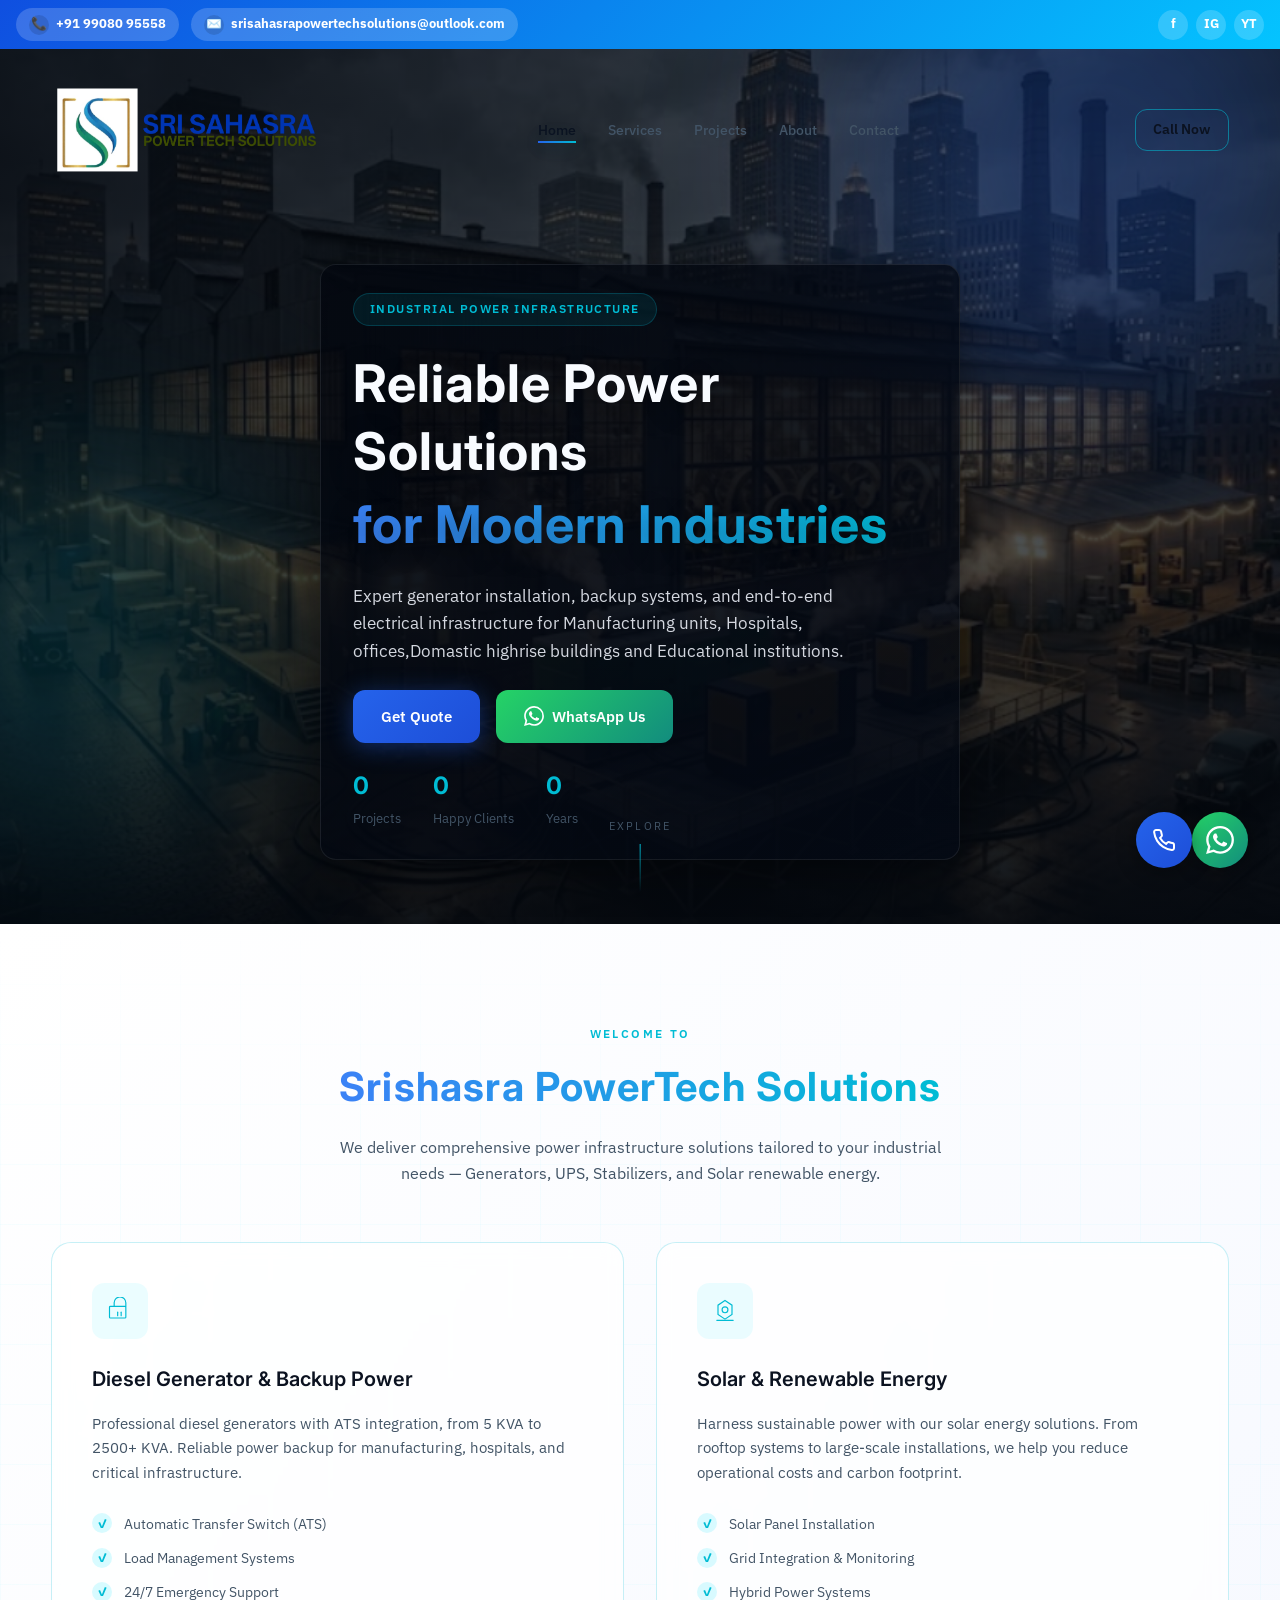
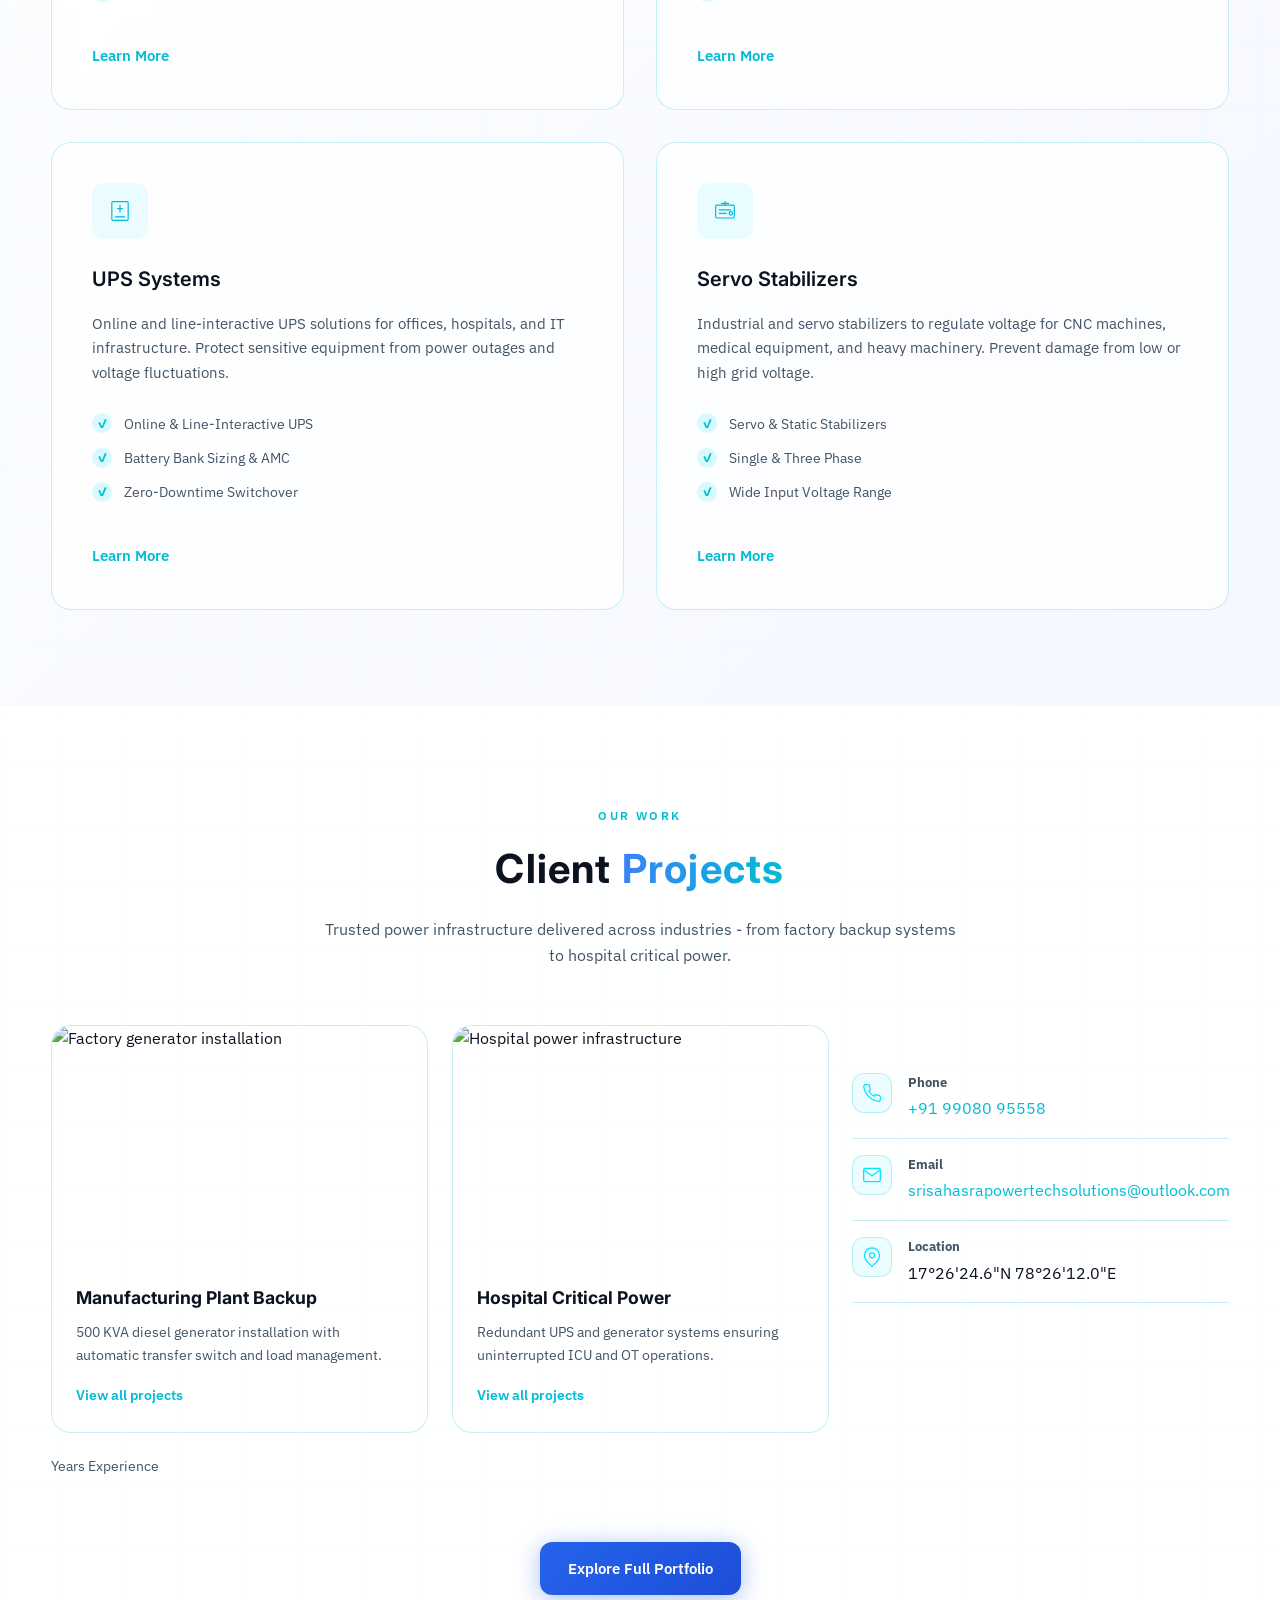
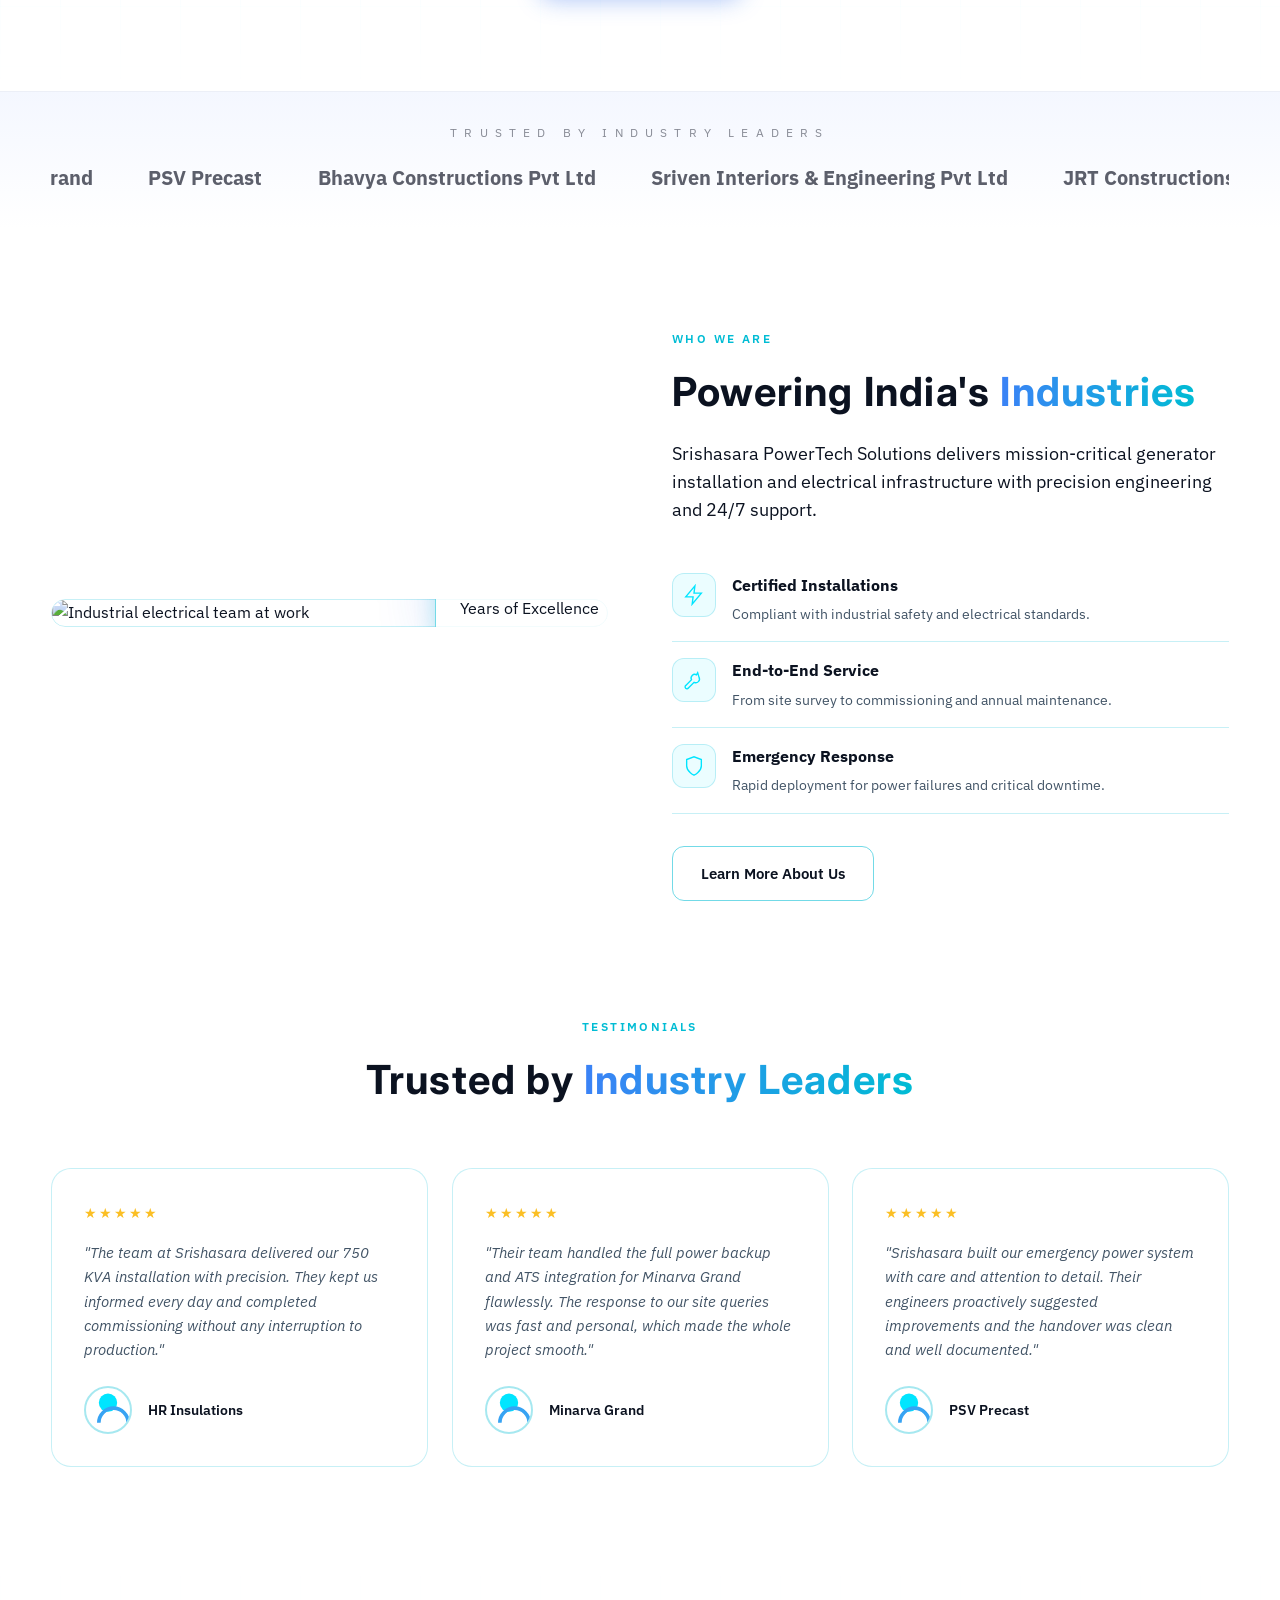
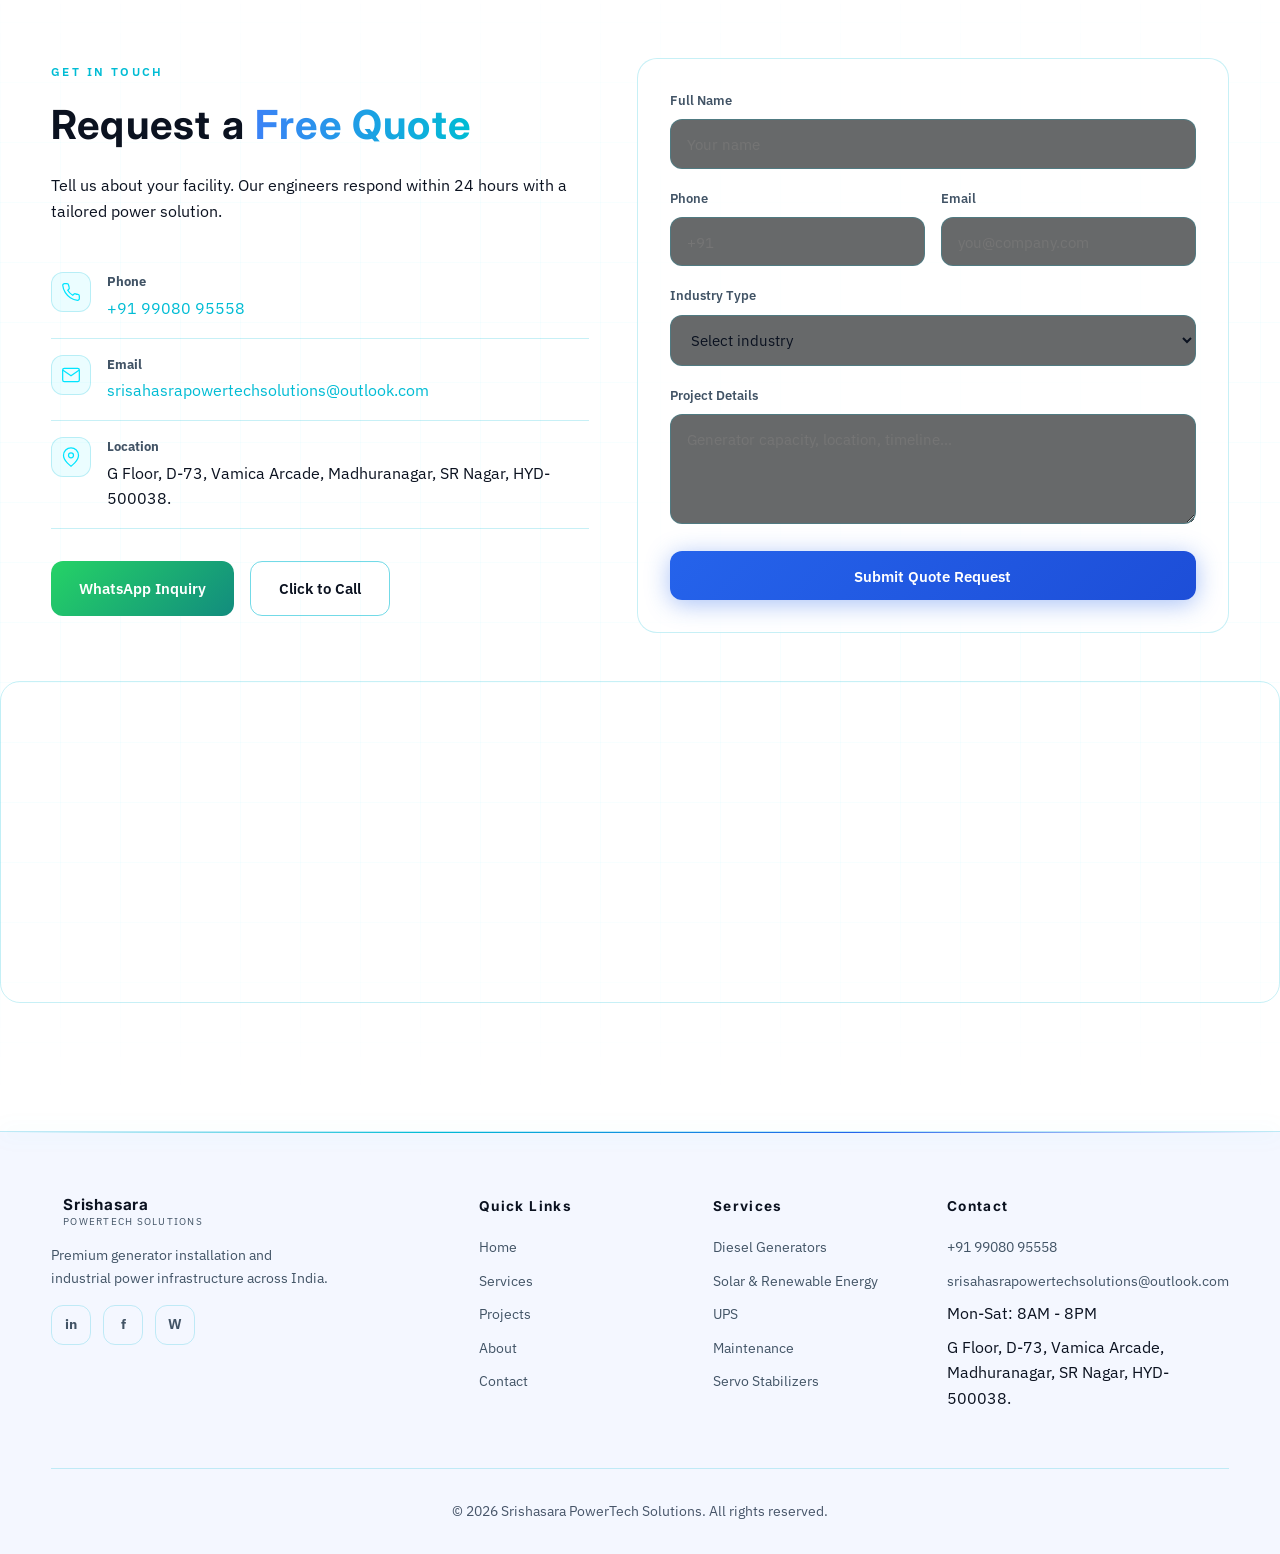
==== index.html @ 2b1eb5b2 "Add files via upload" ====
<!DOCTYPE html>
<html lang="en">
<head>
  <meta charset="UTF-8">
  <meta http-equiv="Content-Type" content="text/html; charset=UTF-8">
  <meta name="viewport" content="width=device-width, initial-scale=1.0">
  <meta name="description" content="Srishasra PowerTech Solutions - Industrial generator installation, power backup, and electrical infrastructure for Manufacturing units, hospitals, and offices,Domastic.">
  <title>Srishasra PowerTech Solutions | Reliable Industrial Power</title>
  <link rel="preconnect" href="https://fonts.googleapis.com">
  <link rel="preconnect" href="https://fonts.gstatic.com" crossorigin>
  <link href="https://fonts.googleapis.com/css2?family=IBM+Plex+Sans:wght@300;400;500;600;700&family=Inter:wght@400;500;600;700;800&display=swap" rel="stylesheet">
  <link rel="stylesheet" href="css/styles.css?v=16">
</head>
<body class="page-home">
  <div class="cursor-glow" aria-hidden="true"></div>

  <header class="header" id="header">
    <div class="header-top">
      <div class="header-top__contact">
        <a href="tel:+919908095558" class="header-top__pill"><span>📞</span>+91 99080 95558</a>
        <a href="mailto:srisahasrapowertechsolutions@outlook.com" class="header-top__pill"><span>✉️</span>srisahasrapowertechsolutions@outlook.com</a>
      </div>
      <div class="header-top__social">
        <a href="https://www.facebook.com/" target="_blank" rel="noopener" class="header-top__social-link">f</a>
        <a href="https://www.instagram.com/" target="_blank" rel="noopener" class="header-top__social-link">IG</a>
        <a href="https://www.youtube.com/" target="_blank" rel="noopener" class="header-top__social-link">YT</a>
      </div>
    </div>
    <div class="container header__inner">
      <a href="index.html" class="logo logo--animated" aria-label="Sri Sahasra Power Tech Solutions">
        <span class="logo__glow-ring" aria-hidden="true"></span>
        <span class="logo__shine" aria-hidden="true"></span>
        <img src="asserts/logo1.png" alt="Sri Sahasra Power Tech Solutions" class="logo__brand-img" width="520" height="150">
      </a>
      <nav class="nav" id="nav">
        <ul class="nav__list">
          <li><a href="index.html" class="nav__link active">Home</a></li>
          <li><a href="services.html" class="nav__link">Services</a></li>
          <li><a href="projects.html" class="nav__link">Projects</a></li>
          <li><a href="about.html" class="nav__link">About</a></li>
          <li><a href="contact.html" class="nav__link">Contact</a></li>
        </ul>
      </nav>
      <a href="tel:+919908095558" class="btn btn--sm btn--outline header__cta">Call Now</a>
      <button class="hamburger" id="hamburger" aria-label="Toggle menu" aria-expanded="false">
        <span></span><span></span><span></span>
      </button>
    </div>
  </header>

  <main>
    <!-- Hero -->
    <section class="hero" id="hero">
      <!-- Auto-scrolling background -->
      <div class="hero__bg-slider" id="heroBgSlider" aria-hidden="true">
        <div class="hero__bg-slide is-active">
          <img class="hero__bg-slide__img" src="asserts/bg.png" alt="">
        </div>
        <div class="hero__bg-slide">
          <img class="hero__bg-slide__img" src="clients/500kva%20at%20Madhu%20Infra%20Tellapur.jpeg" alt="">
        </div>
        <div class="hero__bg-slide">
          <img class="hero__bg-slide__img" src="clients/CMR%20Shopping%20mall.jpeg" alt="">
        </div>
        <div class="hero__bg-slide">
          <img class="hero__bg-slide__img" src="clients/160kva%20at%20JRT%20Constructions.jpeg" alt="">
        </div>
        <div class="hero__bg-slide">
          <img class="hero__bg-slide__img" src="clients/125kva%20and%20160kva%20at%20PSV%20Precast.jpeg" alt="">
        </div>
      </div>
      <div class="hero__overlay" aria-hidden="true"></div>

      <canvas class="hero__grid" id="powerGrid" aria-hidden="true"></canvas>
      <div class="hero__particles" id="heroParticles" aria-hidden="true"></div>
      <div class="hero__glow hero__glow--1" aria-hidden="true"></div>
      <div class="hero__glow hero__glow--2" aria-hidden="true"></div>

      <div class="container hero__content">
        <div class="hero__badge">Industrial Power Infrastructure</div>
        <h1 class="hero__title">
          <span class="line">Reliable Power Solutions</span>
          <span class="line gradient-text">for Modern Industries</span>
        </h1>
        <p class="hero__subtitle">
          Expert generator installation, backup systems, and end-to-end electrical infrastructure for  Manufacturing units, Hospitals, offices,Domastic highrise buildings and Educational institutions.
        </p>
        <div class="hero__actions">
          <a href="#contact" class="btn btn--primary">Get Quote</a>
          <a href="https://wa.me/919908095558?text=Hi%20Srishasara%20PowerTech%2C%20I%20need%20a%20power%20solution%20quote." class="btn btn--whatsapp" target="_blank" rel="noopener">
            <svg viewBox="0 0 24 24" width="20" height="20" aria-hidden="true"><path fill="currentColor" d="M17.472 14.382c-.297-.149-1.758-.867-2.03-.967-.273-.099-.471-.148-.67.15-.197.297-.767.966-.94 1.164-.173.199-.347.223-.644.075-.297-.15-1.255-.463-2.39-1.475-.883-.788-1.48-1.761-1.653-2.059-.173-.297-.018-.458.13-.606.134-.133.298-.347.446-.52.149-.174.198-.298.298-.497.099-.198.05-.371-.025-.52-.075-.149-.669-1.612-.916-2.207-.242-.579-.487-.5-.669-.51-.173-.008-.371-.01-.57-.01-.198 0-.52.074-.792.372-.272.297-1.04 1.016-1.04 2.479 0 1.462 1.065 2.875 1.213 3.074.149.198 2.096 3.2 5.077 4.487.709.306 1.262.489 1.694.625.712.227 1.36.195 1.871.118.571-.085 1.758-.719 2.006-1.413.248-.694.248-1.289.173-1.413-.074-.124-.272-.198-.57-.347m-5.421 7.403h-.004a9.87 9.87 0 01-5.031-1.378l-.361-.214-3.741.982.998-3.648-.235-.374a9.86 9.86 0 01-1.51-5.26c.001-5.45 4.436-9.884 9.888-9.884 2.64 0 5.122 1.03 6.988 2.898a9.825 9.825 0 012.893 6.994c-.003 5.45-4.435 9.884-9.885 9.884m8.413-18.297A11.815 11.815 0 0012.05 0C5.495 0 .16 5.335.157 11.892c0 2.096.547 4.142 1.588 5.945L.057 24l6.305-1.654a11.882 11.882 0 005.683 1.448h.005c6.554 0 11.89-5.335 11.89-11.893a11.821 11.821 0 00-3.48-8.413z"/></svg>
            WhatsApp Us
          </a>
        </div>
        <div class="hero__stats">
          <div class="stat-pill"><strong data-count="15">0</strong><span>Projects</span></div>
          <div class="stat-pill"><strong data-count="15">0</strong><span>Happy Clients</span></div>
          <div class="stat-pill"><strong data-count="3">0</strong><span>Years</span></div>
        </div>
      </div>
      <a href="#client-work" class="scroll-indicator" aria-label="Scroll to client work">
        <span class="scroll-indicator__text">Explore</span>
        <span class="scroll-indicator__line"></span>
      </a>
    </section>

    <!-- Welcome Section -->
    <section class="section section--welcome" id="welcome">
      <div class="section__grid-bg" aria-hidden="true"></div>
      <div class="container">
        <div class="section__header reveal-up">
          <span class="section__label">Welcome to</span>
          <h2 class="section__title"><span class="gradient-text">Srishasra PowerTech Solutions</span></h2>
          <p class="section__desc">We deliver comprehensive power infrastructure solutions tailored to your industrial needs — Generators, UPS, Stabilizers, and Solar renewable energy.</p>
        </div>
        
        <div class="welcome-services">
          <article class="welcome-service-card reveal-up">
            <div class="welcome-service-card__icon">
              <svg viewBox="0 0 48 48" fill="none" xmlns="http://www.w3.org/2000/svg">
                <rect x="6" y="16" width="28" height="20" rx="1.5" stroke="currentColor" stroke-width="2"/>
                <path d="M14 16v-6a10 10 0 0120 0v6" stroke="currentColor" stroke-width="2" stroke-linecap="round"/>
                <line x1="20" y1="26" x2="20" y2="32" stroke="currentColor" stroke-width="2" stroke-linecap="round"/>
                <line x1="26" y1="26" x2="26" y2="32" stroke="currentColor" stroke-width="2" stroke-linecap="round"/>
              </svg>
            </div>
            <h3>Diesel Generator & Backup Power</h3>
            <p>Professional diesel generators with ATS integration, from 5 KVA to 2500+ KVA. Reliable power backup for manufacturing, hospitals, and critical infrastructure.</p>
            <ul class="welcome-service-card__features">
              <li>Automatic Transfer Switch (ATS)</li>
              <li>Load Management Systems</li>
              <li>24/7 Emergency Support</li>
            </ul>
            <a href="services.html#installation" class="welcome-service-card__link">Learn More</a>
          </article>

          <article class="welcome-service-card reveal-up">
            <div class="welcome-service-card__icon">
              <svg viewBox="0 0 48 48" fill="none" xmlns="http://www.w3.org/2000/svg">
                <polygon points="24,6 36,14 36,30 24,38 12,30 12,14" stroke="currentColor" stroke-width="2" fill="none"/>
                <circle cx="24" cy="22" r="5" stroke="currentColor" stroke-width="2" fill="none"/>
                <line x1="10" y1="40" x2="38" y2="40" stroke="currentColor" stroke-width="2" stroke-linecap="round"/>
              </svg>
            </div>
            <h3>Solar & Renewable Energy</h3>
            <p>Harness sustainable power with our solar energy solutions. From rooftop systems to large-scale installations, we help you reduce operational costs and carbon footprint.</p>
            <ul class="welcome-service-card__features">
              <li>Solar Panel Installation</li>
              <li>Grid Integration & Monitoring</li>
              <li>Hybrid Power Systems</li>
            </ul>
            <a href="services.html#solar" class="welcome-service-card__link">Learn More</a>
          </article>

          <article class="welcome-service-card reveal-up">
            <div class="welcome-service-card__icon">
              <svg viewBox="0 0 48 48" fill="none" xmlns="http://www.w3.org/2000/svg">
                <rect x="10" y="8" width="28" height="32" rx="2" stroke="currentColor" stroke-width="2"/>
                <path d="M24 14v12M20 20h8" stroke="currentColor" stroke-width="2" stroke-linecap="round"/>
                <line x1="16" y1="34" x2="32" y2="34" stroke="currentColor" stroke-width="2" stroke-linecap="round"/>
              </svg>
            </div>
            <h3>UPS Systems</h3>
            <p>Online and line-interactive UPS solutions for offices, hospitals, and IT infrastructure. Protect sensitive equipment from power outages and voltage fluctuations.</p>
            <ul class="welcome-service-card__features">
              <li>Online &amp; Line-Interactive UPS</li>
              <li>Battery Bank Sizing &amp; AMC</li>
              <li>Zero-Downtime Switchover</li>
            </ul>
            <a href="services.html#ups" class="welcome-service-card__link">Learn More</a>
          </article>

          <article class="welcome-service-card reveal-up">
            <div class="welcome-service-card__icon">
              <svg viewBox="0 0 48 48" fill="none" xmlns="http://www.w3.org/2000/svg">
                <rect x="8" y="14" width="32" height="22" rx="2" stroke="currentColor" stroke-width="2"/>
                <path d="M14 22h20M14 28h12" stroke="currentColor" stroke-width="2" stroke-linecap="round"/>
                <path d="M24 8v6M18 11h12" stroke="currentColor" stroke-width="2" stroke-linecap="round"/>
                <circle cx="34" cy="28" r="3" stroke="currentColor" stroke-width="2"/>
              </svg>
            </div>
            <h3>Servo Stabilizers</h3>
            <p>Industrial and servo stabilizers to regulate voltage for CNC machines, medical equipment, and heavy machinery. Prevent damage from low or high grid voltage.</p>
            <ul class="welcome-service-card__features">
              <li>Servo &amp; Static Stabilizers</li>
              <li>Single &amp; Three Phase</li>
              <li>Wide Input Voltage Range</li>
            </ul>
            <a href="services.html#stabilizer" class="welcome-service-card__link">Learn More</a>
          </article>
        </div>
      </div>
    </section>

    <!-- Client Work (on home) -->
    <section class="section section--client-work" id="client-work">
      <div class="section__grid-bg" aria-hidden="true"></div>
      <div class="container">
        <div class="section__header reveal-up">
          <span class="section__label">Our Work</span>
          <h2 class="section__title">Client <span class="gradient-text">Projects</span></h2>
          <p class="section__desc">Trusted power infrastructure delivered across industries - from factory backup systems to hospital critical power.</p>
        </div>
        <div class="projects-preview">
          <article class="project-card reveal-up">
            <div class="project-card__media">
              <img src="../asserts/genarator.png" alt="Factory generator installation" loading="lazy">
            </div>
            <div class="project-card__body">
              <h3>Manufacturing Plant Backup</h3>
              <p>500 KVA diesel generator installation with automatic transfer switch and load management.</p>
              <a href="projects.html" class="link-arrow">View all projects</a>
            </div>
          </article>
          <article class="project-card reveal-up">
            <div class="project-card__media">
              <img src="https://images.unsplash.com/photo-1519494026892-80bbd2d6fd0d?w=800&q=80" alt="Hospital power infrastructure" loading="lazy">
            </div>
            <div class="project-card__body">
              <h3>Hospital Critical Power</h3>
              <p>Redundant UPS and generator systems ensuring uninterrupted ICU and OT operations.</p>
              <a href="projects.html" class="link-arrow">View all projects</a>
            </div>
          </article>
          <ul class="contact-details">
            <li>
              <span class="contact-details__icon contact-details__icon--phone" aria-hidden="true"></span>
              <div>
                <strong>Phone</strong>
                <a href="tel:+919908095558">+91 99080 95558</a>
              </div>
            </li>
            <li>
              <span class="contact-details__icon contact-details__icon--email" aria-hidden="true"></span>
              <div>
                <strong>Email</strong>
                <a href="mailto:srisahasrapowertechsolutions@outlook.com">srisahasrapowertechsolutions@outlook.com</a>
              </div>
            </li>
            <li>
              <span class="contact-details__icon contact-details__icon--location" aria-hidden="true"></span>
              <div>
                <strong>Location</strong>
                <span>17°26'24.6"N 78°26'12.0"E</span>
              </div>
            </li>
          </ul>
            <span class="counter-item__label">Years Experience</span>
          </div>
        </div>
        <div class="section__cta reveal-up">
          <a href="projects.html" class="btn btn--primary">Explore Full Portfolio</a>
        </div>
      </div>
    </section>
    </section>

    <!-- Clients band (full width) -->
    <section class="clients-band" aria-label="Trusted clients">
      <div class="clients-band__inner">
        <div class="clients-band__label">Trusted by industry leaders</div>
        <div class="clients-band__track" role="list">
          <div class="client-logo">HR Insulations</div>
          <div class="client-logo">Minarva Grand</div>
          <div class="client-logo">PSV Precast</div>
          <div class="client-logo">Bhavya Constructions Pvt Ltd</div>
          <div class="client-logo">Sriven Interiors & Engineering Pvt Ltd</div>
          <div class="client-logo">JRT Constructions</div>
          <div class="client-logo">Amit Capacitors Limited</div>
        </div>
      </div>
    </section>

    <!-- Details / About (on home) -->
    <section class="section section--details" id="details">
      <div class="container about-split">
        <div class="about-split__visual reveal-left">
          <img src="../asserts/bggg.png" alt="Industrial electrical team at work" loading="lazy">
          <div class="about-split__badge">
            <span class="about-split__badge-num">3+</span>
            <span>Years of Excellence</span>
          </div>
          <div class="pulse-ring" aria-hidden="true"></div>
        </div>
        <div class="about-split__content reveal-right">
          <span class="section__label">Who We Are</span>
          <h2 class="section__title">Powering India's <span class="gradient-text">Industries</span></h2>
          <p class="about-split__mission">
            Srishasara PowerTech Solutions delivers mission-critical generator installation and electrical infrastructure with precision engineering and 24/7 support.
          </p>
          <ul class="feature-list">
            <li class="feature-list__item">
              <span class="feature-list__icon feature-list__icon--bolt" aria-hidden="true"></span>
              <div>
                <strong>Certified Installations</strong>
                <p>Compliant with industrial safety and electrical standards.</p>
              </div>
            </li>
            <li class="feature-list__item">
              <span class="feature-list__icon feature-list__icon--tool" aria-hidden="true"></span>
              <div>
                <strong>End-to-End Service</strong>
                <p>From site survey to commissioning and annual maintenance.</p>
              </div>
            </li>
            <li class="feature-list__item">
              <span class="feature-list__icon feature-list__icon--shield" aria-hidden="true"></span>
              <div>
                <strong>Emergency Response</strong>
                <p>Rapid deployment for power failures and critical downtime.</p>
              </div>
            </li>
          </ul>
          <a href="about.html" class="btn btn--outline">Learn More About Us</a>
        </div>
      </div>

      <!-- Testimonials -->

      <div class="container testimonials-wrap">
        <div class="section__header reveal-up">
          <span class="section__label">Testimonials</span>
          <h2 class="section__title">Trusted by <span class="gradient-text">Industry Leaders</span></h2>
        </div>
        <div class="testimonials-grid">
          <blockquote class="testimonial-card reveal-up">
            <div class="testimonial-card__stars" aria-label="5 stars">&#9733;&#9733;&#9733;&#9733;&#9733;</div>
            <p>"The team at Srishasara delivered our 750 KVA installation with precision. They kept us informed every day and completed commissioning without any interruption to production."</p>
            <footer>
              <img src="data:image/svg+xml,%3Csvg xmlns='http://www.w3.org/2000/svg' viewBox='0 0 48 48'%3E%3Ccircle cx='24' cy='16' r='10' fill='%2300e5ff'/%3E%3Cpath d='M14 38c0-8.8 7.2-16 16-16s16 7.2 16 16' stroke='%2337a3f3' stroke-width='4' fill='none'/%3E%3C/svg%3E" alt="Person icon" class="testimonial-card__avatar" width="48" height="48">
              <div>
                <cite>HR Insulations</cite>
              </div>
            </footer>
          </blockquote>
          <blockquote class="testimonial-card reveal-up">
            <div class="testimonial-card__stars" aria-label="5 stars">&#9733;&#9733;&#9733;&#9733;&#9733;</div>
            <p>"Their team handled the full power backup and ATS integration for Minarva Grand flawlessly. The response to our site queries was fast and personal, which made the whole project smooth."</p>
            <footer>
              <img src="data:image/svg+xml,%3Csvg xmlns='http://www.w3.org/2000/svg' viewBox='0 0 48 48'%3E%3Ccircle cx='24' cy='16' r='10' fill='%2300e5ff'/%3E%3Cpath d='M14 38c0-8.8 7.2-16 16-16s16 7.2 16 16' stroke='%2337a3f3' stroke-width='4' fill='none'/%3E%3C/svg%3E" alt="Person icon" class="testimonial-card__avatar" width="48" height="48">
              <div>
                <cite>Minarva Grand</cite>
              </div>
            </footer>
          </blockquote>
          <blockquote class="testimonial-card reveal-up">
            <div class="testimonial-card__stars" aria-label="5 stars">&#9733;&#9733;&#9733;&#9733;&#9733;</div>
            <p>"Srishasara built our emergency power system with care and attention to detail. Their engineers proactively suggested improvements and the handover was clean and well documented."</p>
            <footer>
              <img src="data:image/svg+xml,%3Csvg xmlns='http://www.w3.org/2000/svg' viewBox='0 0 48 48'%3E%3Ccircle cx='24' cy='16' r='10' fill='%2300e5ff'/%3E%3Cpath d='M14 38c0-8.8 7.2-16 16-16s16 7.2 16 16' stroke='%2337a3f3' stroke-width='4' fill='none'/%3E%3C/svg%3E" alt="Person icon" class="testimonial-card__avatar" width="48" height="48">
              <div>
                <cite>PSV Precast</cite>
              </div>
            </footer>
          </blockquote>
        </div>
      </div>
    </section>

    <!-- Contact (on home) -->
    <section class="section section--contact" id="contact">
      <div class="section__grid-bg" aria-hidden="true"></div>
      <div class="container contact-grid">
        <div class="contact-info reveal-left">
          <span class="section__label">Get In Touch</span>
          <h2 class="section__title">Request a <span class="gradient-text">Free Quote</span></h2>
          <p>Tell us about your facility. Our engineers respond within 24 hours with a tailored power solution.</p>
          <ul class="contact-details">
            <li>
              <span class="contact-details__icon contact-details__icon--phone" aria-hidden="true"></span>
              <div>
                <strong>Phone</strong>
                <a href="tel:+919908095558">+91 99080 95558</a>
              </div>
            </li>
            <li>
              <span class="contact-details__icon contact-details__icon--email" aria-hidden="true"></span>
              <div>
                <strong>Email</strong>
                <a href="mailto:srisahasrapowertechsolutions@outlook.com">srisahasrapowertechsolutions@outlook.com</a>
              </div>
            </li>
            <li>
              <span class="contact-details__icon contact-details__icon--location" aria-hidden="true"></span>
              <div>
                <strong>Location</strong>
                <span>G Floor, D-73, Vamica Arcade, Madhuranagar, SR Nagar, HYD-500038.</span>
              </div>
            </li>
          </ul>
          <div class="contact-quick-actions">
            <a href="https://wa.me/919908095558" class="btn btn--whatsapp" target="_blank" rel="noopener">WhatsApp Inquiry</a>
            <a href="tel:+919908095558" class="btn btn--outline">Click to Call</a>
          </div>
        </div>
        <form class="contact-form reveal-right" id="quoteForm">
          <div class="form-group">
            <label for="name">Full Name</label>
            <input type="text" id="name" name="name" required placeholder="Your name">
          </div>
          <div class="form-row">
            <div class="form-group">
              <label for="phone">Phone</label>
              <input type="tel" id="phone" name="phone" required placeholder="+91">
            </div>
            <div class="form-group">
              <label for="email">Email</label>
              <input type="email" id="email" name="email" placeholder="you@company.com">
            </div>
          </div>
          <div class="form-group">
            <label for="industry">Industry Type</label>
            <select id="industry" name="industry" required>
              <option value="">Select industry</option>
              <option value="factory">Factory / Manufacturing</option>
              <option value="hospital">Hospital / Healthcare</option>
              <option value="office">Office / IT Campus</option>
              <option value="other">Other Industrial</option>
            </select>
          </div>
          <div class="form-group">
            <label for="message">Project Details</label>
            <textarea id="message" name="message" rows="4" required placeholder="Generator capacity, location, timeline..."></textarea>
          </div>
          <button type="submit" class="btn btn--primary btn--full">Submit Quote Request</button>
        </form>
      </div>
      <div class="map-placeholder reveal-up">
        <div class="map-placeholder__inner">
          <iframe
            title="Srishasara PowerTech location"
            src="https://www.google.com/maps/embed?pb=!1m18!1m12!1m3!1d3806.4123205745004!2d78.4340822746281!3d17.439968501289307!2m3!1f0!2f0!3f0!3m2!1i1024!2i768!4f13.1!3m3!1m2!1s0x3bcb90dbca348e9f%3A0x9d9fee5184ebfbeb!2sG%20Floor%2C%20D-73%2C%20Vamika%20Arcade%2C%20Madhura%20Nagar%2C%20Hyderabad%2C%20Telangana%20500038!5e0!3m2!1sen!2sin!4v1779618658039!5m2!1sen!2sin"  style="border:0;" allowfullscreen="" loading="lazy" referrerpolicy="no-referrer-when-downgrade"
            width="100%"
            height="320"
            style="border:0;"
            allowfullscreen=""
            loading="lazy"
            referrerpolicy="no-referrer-when-downgrade">
          </iframe>
        </div>
      </div>
    </section>
  </main>

  <footer class="footer">
    <div class="footer__glow" aria-hidden="true"></div>
    <div class="container">
      <div class="footer__grid">
        <div class="footer__brand">
          <a href="index.html" class="logo logo--footer">
            <span class="logo__icon"><svg viewBox="0 0 40 40" fill="none"><path d="M20 4L8 12v16l12 8 12-8V12L20 4z" stroke="currentColor" stroke-width="1.5"/><path d="M20 12v16M14 16h12" stroke="currentColor" stroke-width="1.5"/></svg></span>
            <span class="logo__text"><strong>Srishasara</strong><small>PowerTech Solutions</small></span>
          </a>
          <p>Premium generator installation and industrial power infrastructure across India.</p>
          <div class="footer__social">
            <a href="#" aria-label="LinkedIn">in</a>
            <a href="#" aria-label="Facebook">f</a>
            <a href="https://wa.me/919908095558" aria-label="WhatsApp">W</a>
          </div>
        </div>
        <div class="footer__col">
          <h4>Quick Links</h4>
          <ul>
            <li><a href="index.html">Home</a></li>
            <li><a href="services.html">Services</a></li>
            <li><a href="projects.html">Projects</a></li>
            <li><a href="about.html">About</a></li>
            <li><a href="contact.html">Contact</a></li>
          </ul>
        </div>
        <div class="footer__col">
          <h4>Services</h4>
          <ul>
            <li><a href="services.html#installation">Diesel Generators </a></li>
            <li><a href="services.html#solar">Solar &amp; Renewable Energy</a></li>
            <li><a href="services.html#solar">UPS</a></li>
            <li><a href="services.html#maintenance">Maintenance</a></li>
            <li><a href="services.html#emergency">Servo Stabilizers</a></li>
          </ul>
        </div>
        <div class="footer__col">
          <h4>Contact</h4>
          <ul>
            <li><a href="tel:+919908095558">+91 99080 95558</a></li>
            <li><a href="mailto:srisahasrapowertechsolutions@outlook.com">srisahasrapowertechsolutions@outlook.com</a></li>
            <li>Mon-Sat: 8AM - 8PM</li>
            <li>G Floor, D-73, Vamica Arcade, Madhuranagar, SR Nagar, HYD-500038.</li>
          </ul>
        </div>
      </div>
      <div class="footer__bottom">
        <p>&copy; 2026 Srishasara PowerTech Solutions. All rights reserved.</p>
      </div>
    </div>
  </footer>

  <a href="https://wa.me/919908095558" class="fab fab--whatsapp" target="_blank" rel="noopener" aria-label="Chat on WhatsApp">
    <svg viewBox="0 0 24 24" width="28" height="28"><path fill="currentColor" d="M17.472 14.382c-.297-.149-1.758-.867-2.03-.967-.273-.099-.471-.148-.67.15-.197.297-.767.966-.94 1.164-.173.199-.347.223-.644.075-.297-.15-1.255-.463-2.39-1.475-.883-.788-1.48-1.761-1.653-2.059-.173-.297-.018-.458.13-.606.134-.133.298-.347.446-.52.149-.174.198-.298.298-.497.099-.198.05-.371-.025-.52-.075-.149-.669-1.612-.916-2.207-.242-.579-.487-.5-.669-.51-.173-.008-.371-.01-.57-.01-.198 0-.52.074-.792.372-.272.297-1.04 1.016-1.04 2.479 0 1.462 1.065 2.875 1.213 3.074.149.198 2.096 3.2 5.077 4.487.709.306 1.262.489 1.694.625.712.227 1.36.195 1.871.118.571-.085 1.758-.719 2.006-1.413.248-.694.248-1.289.173-1.413-.074-.124-.272-.198-.57-.347m-5.421 7.403h-.004a9.87 9.87 0 01-5.031-1.378l-.361-.214-3.741.982.998-3.648-.235-.374a9.86 9.86 0 01-1.51-5.26c.001-5.45 4.436-9.884 9.888-9.884 2.64 0 5.122 1.03 6.988 2.898a9.825 9.825 0 012.893 6.994c-.003 5.45-4.435 9.884-9.885 9.884m8.413-18.297A11.815 11.815 0 0012.05 0C5.495 0 .16 5.335.157 11.892c0 2.096.547 4.142 1.588 5.945L.057 24l6.305-1.654a11.882 11.882 0 005.683 1.448h.005c6.554 0 11.89-5.335 11.89-11.893a11.821 11.821 0 00-3.48-8.413z"/></svg>
  </a>
  <a href="tel:+919908095558" class="fab fab--call" aria-label="Call us">
    <svg viewBox="0 0 24 24" width="24" height="24" fill="none" stroke="currentColor" stroke-width="2"><path d="M22 16.92v3a2 2 0 01-2.18 2 19.79 19.79 0 01-8.63-3.07 19.5 19.5 0 01-6-6 19.79 19.79 0 01-3.07-8.67A2 2 0 014.11 2h3a2 2 0 012 1.72 12.84 12.84 0 00.7 2.81 2 2 0 01-.45 2.11L8.09 9.91a16 16 0 006 6l1.27-1.27a2 2 0 012.11-.45 12.84 12.84 0 002.81.7A2 2 0 0122 16.92z"/></svg>
  </a>

  <script src="https://cdnjs.cloudflare.com/ajax/libs/gsap/3.12.5/gsap.min.js"></script>
  <script src="https://cdnjs.cloudflare.com/ajax/libs/gsap/3.12.5/ScrollTrigger.min.js"></script>
  <script src="js/main.js?v=10"></script>
</body>
</html>
---- css/styles.css ----
/* Srishasara PowerTech Solutions — Premium Futuristic Theme */

:root {
  --bg-deep: #ffffff;
  --bg-primary: #f4f7ff;
  --bg-card: rgba(255, 255, 255, 0.78);
  --bg-card-hover: rgba(255, 255, 255, 0.98);
  --navy: #eef2ff;
  --electric: #2563eb;
  --electric-bright: #3b82f6;
  --cyan: #00bcd4;
  --cyan-dim: rgba(0, 188, 212, 0.35);
  --neon-glow: 0 0 20px rgba(0, 188, 212, 0.25), 0 0 60px rgba(37, 99, 235, 0.18);
  --text: #0b1220;
  --text-muted: #425466;
  --metallic: #475569;
  --border: rgba(0, 188, 212, 0.22);
  --border-hover: rgba(0, 188, 212, 0.55);
  --gradient-hero: linear-gradient(135deg, rgba(37, 99, 235, 0.25) 0%, rgba(0, 229, 255, 0.08) 50%, transparent 100%);
  --font-heading: 'Inter', sans-serif;
  --font-body: 'IBM Plex Sans', sans-serif;
  --header-h: 160px;
  --header-total-h: 240px;
  --radius: 12px;
  --radius-lg: 20px;
  --transition: 0.35s cubic-bezier(0.4, 0, 0.2, 1);
  --container: min(1200px, 92vw);
}

*, *::before, *::after { box-sizing: border-box; margin: 0; padding: 0; }

html {
  scroll-behavior: smooth;
  scroll-padding-top: calc(var(--header-total-h) + 0.5rem);
  -webkit-text-size-adjust: 100%;
}

body {
  font-family: var(--font-body);
  background: var(--bg-deep);
  color: var(--text);
  line-height: 1.6;
  overflow-x: hidden;
  -webkit-font-smoothing: antialiased;
  padding-left: env(safe-area-inset-left);
  padding-right: env(safe-area-inset-right);
}

body::before {
  content: '';
  position: fixed;
  inset: 0;
  background:
    radial-gradient(ellipse 80% 50% at 50% -20%, rgba(37, 99, 235, 0.2), transparent),
    radial-gradient(ellipse 60% 40% at 100% 50%, rgba(0, 229, 255, 0.1), transparent);
  pointer-events: none;
  z-index: 0;
}

img { max-width: 100%; height: auto; display: block; }
a { color: var(--cyan); text-decoration: none; transition: color var(--transition); }
a:hover { color: var(--text); }
ul { list-style: none; }

.container {
  width: var(--container);
  margin-inline: auto;
  position: relative;
  z-index: 1;
}

.gradient-text {
  background: linear-gradient(90deg, var(--electric-bright), var(--cyan));
  -webkit-background-clip: text;
  -webkit-text-fill-color: transparent;
  background-clip: text;
}

/* Buttons */
.btn {
  display: inline-flex;
  align-items: center;
  justify-content: center;
  gap: 0.5rem;
  padding: 0.9rem 1.75rem;
  font-family: var(--font-body);
  font-weight: 600;
  font-size: 0.95rem;
  border-radius: var(--radius);
  border: none;
  cursor: pointer;
  transition: transform var(--transition), box-shadow var(--transition), background var(--transition);
}

.btn--primary {
  background: linear-gradient(135deg, var(--electric), #1d4ed8);
  color: #fff;
  box-shadow: 0 4px 24px rgba(37, 99, 235, 0.4);
}

.btn--primary:hover {
  transform: translateY(-2px);
  box-shadow: 0 8px 32px rgba(37, 99, 235, 0.55), 0 0 20px rgba(0, 229, 255, 0.2);
  color: #fff;
}

.btn--outline {
  background: transparent;
  color: var(--text);
  border: 1px solid var(--border-hover);
}

.btn--outline:hover {
  background: rgba(0, 229, 255, 0.08);
  border-color: var(--cyan);
  color: var(--cyan);
}

.btn--whatsapp {
  background: linear-gradient(135deg, #25d366, #128c7e);
  color: #fff;
}

.btn--whatsapp:hover { transform: translateY(-2px); color: #fff; box-shadow: 0 8px 28px rgba(37, 211, 102, 0.35); }

.btn--sm { padding: 0.55rem 1.1rem; font-size: 0.85rem; }
.btn--full { width: 100%; }

/* Header */
.header {
  position: fixed;
  top: 0;
  left: 0;
  right: 0;
  z-index: 1000;
  width: 100%;
  height: auto;
  min-height: var(--header-h);
  background: transparent;
  backdrop-filter: none;
  border-bottom: none;
  transition: background var(--transition), backdrop-filter var(--transition), box-shadow var(--transition), border-color var(--transition);
}

.header.scrolled {
  background: rgba(255, 255, 255, 0.88);
  backdrop-filter: blur(20px);
  border-bottom: 1px solid rgba(2, 6, 23, 0.08);
  box-shadow: 0 16px 45px rgba(2, 6, 23, 0.10);
}

.header__inner {
  display: flex;
  align-items: center;
  justify-content: space-between;
  height: 100%;
}

.logo {
  display: flex;
  align-items: center;
  gap: 0.75rem;
  color: var(--text);
}

.logo:hover { color: var(--text); }

.header .logo {
  gap: 0;
  flex-shrink: 0;
}

.logo--animated {
  position: relative;
  display: inline-flex;
  align-items: center;
  overflow: visible;
  text-decoration: none;
}

.logo__brand-img {
  position: relative;
  z-index: 2;
  display: block;
  height: 150px;
  width: auto;
  max-width: min(520px, 62vw);
  object-fit: contain;
  transform-origin: left center;
  will-change: transform, opacity, filter;
  transition: transform 0.35s ease, filter 0.35s ease;
}

.logo__glow-ring {
  position: absolute;
  left: 14px;
  top: 50%;
  width: 118px;
  height: 118px;
  transform: translateY(-50%);
  border-radius: 12px;
  background: radial-gradient(circle, rgba(0, 229, 255, 0.22), transparent 70%);
  opacity: 0;
  z-index: 0;
  animation: logo-glow-pulse 3s ease-in-out 1s infinite;
}

.logo__shine {
  position: absolute;
  inset: 0;
  z-index: 3;
  background: linear-gradient(
    105deg,
    transparent 35%,
    rgba(255, 255, 255, 0.45) 50%,
    transparent 65%
  );
  transform: translateX(-130%);
  pointer-events: none;
  mix-blend-mode: screen;
  animation: logo-shine-sweep 4.5s ease-in-out 1.4s infinite;
}

.logo--animated:hover .logo__brand-img {
  transform: scale(1.03);
  filter: drop-shadow(0 0 14px rgba(0, 229, 255, 0.35));
}

.logo--animated.logo--entered .logo__glow-ring {
  opacity: 1;
}

@keyframes logo-glow-pulse {
  0%, 100% { opacity: 0.35; transform: translateY(-50%) scale(1); }
  50% { opacity: 0.75; transform: translateY(-50%) scale(1.08); }
}

@keyframes logo-shine-sweep {
  0%, 72%, 100% { transform: translateX(-130%); opacity: 0; }
  10% { opacity: 1; }
  38% { transform: translateX(130%); opacity: 0; }
}

@media (prefers-reduced-motion: reduce) {
  .logo__glow-ring,
  .logo__shine { animation: none; }
  .logo--animated:hover .logo__brand-img { transform: none; }
}


.logo__text {
  display: flex;
  flex-direction: column;
  line-height: 1.2;
}

.logo__text strong {
  font-family: var(--font-heading);
  font-size: 0.95rem;
  letter-spacing: 0.05em;
}

.logo__text small {
  font-size: 0.65rem;
  color: var(--text-muted);
  letter-spacing: 0.12em;
  text-transform: uppercase;
}

.nav__list {
  display: flex;
  gap: 2rem;
}

.nav__link {
  color: var(--text-muted);
  font-size: 0.9rem;
  font-weight: 500;
  position: relative;
  padding: 0.25rem 0;
}

.nav__link::after {
  content: '';
  position: absolute;
  bottom: 0;
  left: 0;
  width: 0;
  height: 2px;
  background: linear-gradient(90deg, var(--electric), var(--cyan));
  transition: width var(--transition);
  box-shadow: var(--neon-glow);
}

.nav__link:hover,
.nav__link.active { color: var(--text); }

.nav__link:hover::after,
.nav__link.active::after { width: 100%; }

.header-top {
  display: flex;
  align-items: center;
  justify-content: space-between;
  flex-wrap: wrap;
  gap: 0.5rem;
  padding: 0.5rem 1rem;
  margin-bottom: 0.35rem;
  background: linear-gradient(135deg, #0f4fe0, #04c4ff);
  color: #fff;
}

.header-top__contact {
  display: flex;
  flex-wrap: wrap;
  gap: 0.75rem;
}

.header-top__pill {
  display: inline-flex;
  align-items: center;
  gap: 0.45rem;
  padding: 0.4rem 0.8rem;
  border-radius: 999px;
  background: rgba(255, 255, 255, 0.18);
  color: #fff;
  font-size: 0.8rem;
  font-weight: 700;
  text-decoration: none;
}

.header-top__pill:hover {
  background: rgba(255, 255, 255, 0.28);
}

.header-top__pill span {
  display: inline-flex;
  width: 20px;
  height: 20px;
  align-items: center;
  justify-content: center;
  border-radius: 50%;
  background: rgba(0, 0, 0, 0.12);
}

.header-top__social {
  display: flex;
  align-items: center;
  gap: 0.5rem;
}

.header-top__social-link {
  width: 30px;
  height: 30px;
  display: inline-flex;
  align-items: center;
  justify-content: center;
  border-radius: 50%;
  background: rgba(255, 255, 255, 0.18);
  color: #fff;
  font-size: 0.8rem;
  font-weight: 700;
  text-decoration: none;
  transition: background var(--transition), transform var(--transition);
}

.header-top__social-link:hover {
  background: rgba(0, 0, 0, 0.18);
  transform: translateY(-1px);
}

.header__cta { margin-left: 1rem; }

.hamburger {
  display: none;
  flex-direction: column;
  gap: 6px;
  background: none;
  border: none;
  cursor: pointer;
  padding: 8px;
  z-index: 1001;
}

.hamburger span {
  display: block;
  width: 26px;
  height: 2px;
  background: var(--cyan);
  transition: transform var(--transition), opacity var(--transition);
  box-shadow: 0 0 6px var(--cyan-dim);
}

.hamburger.active span:nth-child(1) { transform: translateY(8px) rotate(45deg); }
.hamburger.active span:nth-child(2) { opacity: 0; }
.hamburger.active span:nth-child(3) { transform: translateY(-8px) rotate(-45deg); }

/* Hero */
.hero {
  position: relative;
  min-height: 100vh;
  display: flex;
  align-items: center;
  padding: calc(var(--header-total-h) + 1.5rem) 0 4rem;
  overflow: hidden;
}

/* Auto-scrolling background slides */
.hero__bg-slider {
  position: absolute;
  inset: 0;
  z-index: 0;
}

.hero__bg-slide {
  position: absolute;
  inset: 0;
  z-index: 0;
  opacity: 0;
  transform: scale(1.05);
  transition: opacity 1s ease, transform 5s ease;
  pointer-events: none;
}

.hero__bg-slide__img {
  width: 100%;
  height: 100%;
  object-fit: cover;
  display: block;
  filter: grayscale(12%) contrast(0.95) saturate(0.92);
}

.hero__bg-slide.is-active {
  opacity: 1;
  z-index: 1;
  transform: scale(1);
}

.hero__overlay {
  position: absolute;
  inset: 0;
  z-index: 1;
  background:
    linear-gradient(105deg, rgba(4, 8, 14, 0.88) 0%, rgba(4, 8, 14, 0.65) 50%, rgba(4, 8, 14, 0.75) 100%),
    linear-gradient(to top, rgba(4, 8, 14, 0.85), transparent 40%);
  pointer-events: none;
}

.hero__grid {
  position: absolute;
  inset: 0;
  width: 100%;
  height: 100%;
  opacity: 0.35;
  z-index: 2;
}

.hero__particles {
  position: absolute;
  inset: 0;
  z-index: 2;
  pointer-events: none;
}

.hero__particle {
  position: absolute;
  width: 4px;
  height: 4px;
  background: var(--cyan);
  border-radius: 50%;
  box-shadow: 0 0 10px var(--cyan);
  opacity: 0.6;
}

.hero__glow {
  position: absolute;
  border-radius: 50%;
  filter: blur(100px);
  z-index: 2;
  pointer-events: none;
}

.hero__glow--1 {
  width: 500px;
  height: 500px;
  top: -10%;
  right: -5%;
  background: rgba(37, 99, 235, 0.25);
}

.hero__glow--2 {
  width: 400px;
  height: 400px;
  bottom: 10%;
  left: -10%;
  background: rgba(0, 229, 255, 0.12);
}

.hero__content {
  position: relative;
  z-index: 5;
  width: 100%;
  max-width: 640px;
  display: flex;
  flex-direction: column;
  align-items: flex-start;
  gap: 1.5rem;
  padding: 1.75rem 2rem;
  border-radius: 16px;
  background: linear-gradient(135deg, rgba(2, 6, 14, 0.82), rgba(4, 10, 22, 0.68));
  border: 1px solid rgba(255, 255, 255, 0.08);
  box-shadow: 0 12px 40px rgba(0, 0, 0, 0.35);
}

.hero__badge {
  display: inline-block;
  max-width: 100%;
  padding: 0.45rem 1rem;
  font-size: 0.75rem;
  font-weight: 600;
  letter-spacing: 0.12em;
  text-transform: uppercase;
  color: var(--cyan);
  border: 1px solid var(--border);
  border-radius: 100px;
  margin: 0;
  background: rgba(0, 229, 255, 0.08);
  line-height: 1.4;
  word-break: break-word;
}

.hero__title {
  font-family: var(--font-heading);
  font-size: clamp(2rem, 5vw, 3.25rem);
  font-weight: 700;
  line-height: 1.3;
  margin: 0;
  letter-spacing: 0.02em;
  color: #f8fbff;
  text-shadow: 0 8px 28px rgba(0, 0, 0, 0.32);
}

.hero__title .line {
  display: block;
  margin-bottom: 0.35rem;
}

.hero__title .line:last-child {
  margin-bottom: 0;
}

.hero__subtitle {
  font-size: 1.05rem;
  color: rgba(240, 244, 252, 0.88);
  max-width: 520px;
  margin: 0;
  line-height: 1.65;
}

.hero__actions {
  display: flex;
  flex-wrap: wrap;
  gap: 1rem;
  margin: 0;
  width: 100%;
}

.hero__actions .btn {
  min-height: 44px;
}

.hero__stats {
  display: flex;
  gap: 2rem;
  flex-wrap: wrap;
  width: 100%;
}

.stat-pill {
  text-align: left;
}

.stat-pill strong {
  display: block;
  font-family: var(--font-heading);
  font-size: 1.5rem;
  color: var(--cyan);
}

.stat-pill span {
  font-size: 0.8rem;
  color: var(--text-muted);
}

.scroll-indicator {
  position: absolute;
  bottom: 2rem;
  left: 50%;
  transform: translateX(-50%);
  display: flex;
  flex-direction: column;
  align-items: center;
  gap: 0.5rem;
  color: var(--text-muted);
  font-size: 0.7rem;
  letter-spacing: 0.2em;
  text-transform: uppercase;
  z-index: 5;
}

.scroll-indicator__line {
  width: 1px;
  height: 48px;
  background: linear-gradient(to bottom, var(--cyan), transparent);
  animation: scroll-line 2s ease-in-out infinite;
}

@keyframes scroll-line {
  0%, 100% { transform: scaleY(0.3); opacity: 0.5; }
  50% { transform: scaleY(1); opacity: 1; }
}

/* Sections */
.section {
  padding: 6rem 0;
  position: relative;
}

.section__grid-bg {
  position: absolute;
  inset: 0;
  background-image:
    linear-gradient(rgba(0, 229, 255, 0.03) 1px, transparent 1px),
    linear-gradient(90deg, rgba(0, 229, 255, 0.03) 1px, transparent 1px);
  background-size: 60px 60px;
  mask-image: linear-gradient(to bottom, transparent, black 20%, black 80%, transparent);
  pointer-events: none;
}

.section__header {
  text-align: center;
  max-width: 640px;
  margin: 0 auto 3.5rem;
}

/* Clients marquee */
.clients-marquee-wrap { margin: 2rem 0 3rem; }
.clients-marquee {
  overflow: hidden;
  width: 100%;
  background: transparent;
  padding: 0.5rem 0;
}
.clients-track {
  display: flex;
  gap: 1.25rem;
  align-items: center;
  white-space: nowrap;
  animation: marquee 18s linear infinite;
}
.client-item {
  flex: 0 0 auto;
  padding: 0.6rem 1rem;
  background: rgba(255,255,255,0.03);
  border: 1px solid rgba(255,255,255,0.04);
  color: var(--text);
  font-weight: 600;
  border-radius: 8px;
  box-shadow: 0 6px 18px rgba(0,0,0,0.25);
  min-width: 160px;
  text-align: center;
}

@keyframes marquee {
  0% { transform: translateX(0); }
  100% { transform: translateX(-50%); }
}

.clients-marquee:hover .clients-track { animation-play-state: paused; }

/* Full-width Clients band (logo style) */
.clients-band {
  width: 100%;
  background: linear-gradient(180deg, rgba(244,247,255,1), rgba(255,255,255,1));
  padding: 2rem 0.5rem;
  box-shadow: inset 0 1px 0 rgba(0,0,0,0.03);
}
.clients-band__inner {
  max-width: var(--container);
  margin: 0 auto;
  display: flex;
  flex-direction: column;
  gap: 1rem;
  align-items: center;
}
.clients-band__label {
  color: rgba(2, 6, 23, 0.45);
  letter-spacing: 0.6em;
  font-size: 0.75rem;
  text-transform: uppercase;
}
.clients-band__track {
  display: flex;
  gap: 2.25rem;
  align-items: center;
  width: 100%;
  justify-content: center;
  flex-wrap: nowrap;
  overflow: hidden;
  position: relative;
}
.client-logo {
  color: rgba(2, 6, 23, 0.75);
  font-weight: 800;
  font-size: 1.25rem;
  white-space: nowrap;
  opacity: 0.85;
  padding: 0.2rem 0.6rem;
}

/* Scroll effect: move track left continuously */
.clients-band__track::before { content: ''; position: absolute; inset: 0; pointer-events: none; }
.clients-band__track { animation: clients-scroll 24s linear infinite; }
@keyframes clients-scroll { 0% { transform: translateX(0); } 100% { transform: translateX(-30%); } }

@media (max-width: 768px) {
  .clients-band__track { animation: none; justify-content: center; gap: 1rem; }
  .client-logo { font-size: 1rem; }
}

.section__label {
  display: inline-block;
  font-size: 0.75rem;
  font-weight: 600;
  letter-spacing: 0.2em;
  text-transform: uppercase;
  color: var(--cyan);
  margin-bottom: 0.75rem;
}

.section__title {
  font-family: var(--font-heading);
  font-size: clamp(1.75rem, 4vw, 2.5rem);
  font-weight: 700;
  margin-bottom: 1rem;
  letter-spacing: 0.03em;
}

.section__desc {
  color: var(--text-muted);
}

.section__cta {
  text-align: center;
  margin-top: 3rem;
  display: flex;
  gap: 1rem;
  justify-content: center;
  flex-wrap: wrap;
}

/* Project cards (home) */
.projects-preview {
  display: grid;
  grid-template-columns: repeat(auto-fit, minmax(300px, 1fr));
  gap: 1.5rem;
  margin-bottom: 4rem;
}

.project-card {
  background: var(--bg-card);
  border: 1px solid var(--border);
  border-radius: var(--radius-lg);
  overflow: hidden;
  transition: transform var(--transition), border-color var(--transition), box-shadow var(--transition);
}

.project-card:hover {
  transform: translateY(-8px);
  border-color: var(--border-hover);
  box-shadow: var(--neon-glow);
}

.project-card__media {
  position: relative;
  aspect-ratio: 16/10;
  overflow: hidden;
}

.project-card__media img {
  width: 100%;
  height: 100%;
  object-fit: cover;
  transition: transform 0.6s ease;
}

.project-card:hover .project-card__media img { transform: scale(1.08); }

.project-card__tag {
  position: absolute;
  top: 1rem;
  left: 1rem;
  padding: 0.35rem 0.85rem;
  font-size: 0.7rem;
  font-weight: 600;
  text-transform: uppercase;
  letter-spacing: 0.1em;
  background: rgba(3, 5, 8, 0.8);
  border: 1px solid var(--cyan-dim);
  border-radius: 100px;
  color: var(--cyan);
}

.project-card__body {
  padding: 1.5rem;
}

.project-card__body h3 {
  font-family: var(--font-heading);
  font-size: 1.1rem;
  margin-bottom: 0.5rem;
}

.project-card__body p {
  font-size: 0.9rem;
  color: var(--text-muted);
  margin-bottom: 1rem;
}

.link-arrow {
  font-size: 0.85rem;
  font-weight: 600;
  color: var(--cyan);
}

/* Counters */
.counters {
  display: grid;
  grid-template-columns: repeat(3, 1fr);
  gap: 2rem;
  padding: 2.5rem;
  background: var(--bg-card);
  border: 1px solid var(--border);
  border-radius: var(--radius-lg);
  margin-bottom: 2rem;
}

.counters--page { margin-bottom: 4rem; }

.counter-item {
  text-align: center;
}

.counter-item__num {
  display: block;
  font-family: var(--font-heading);
  font-size: clamp(2rem, 4vw, 3rem);
  font-weight: 700;
  color: var(--cyan);
  text-shadow: 0 0 30px rgba(0, 229, 255, 0.4);
}

.counter-item__label {
  font-size: 0.85rem;
  color: var(--text-muted);
}

/* About split */
.about-split {
  display: grid;
  grid-template-columns: 1fr 1fr;
  gap: 4rem;
  align-items: center;
  margin-bottom: 5rem;
}

.about-split__visual {
  position: relative;
  overflow: hidden;
  border-radius: var(--radius-lg);
}

.about-split__visual img {
  border-radius: var(--radius-lg);
  border: 1px solid var(--border);
}

.about-split__badge {
  position: absolute;
  bottom: -1rem;
  right: -1rem;
  padding: 1.25rem 1.5rem;
  background: var(--bg-card);
  border: 1px solid var(--border-hover);
  border-radius: var(--radius);
  box-shadow: var(--neon-glow);
  text-align: center;
}

.about-split__badge-num {
  display: block;
  font-family: var(--font-heading);
  font-size: 2rem;
  color: var(--cyan);
}

.about-split__mission {
  font-size: 1.1rem;
  margin-bottom: 1.5rem;
  color: var(--text);
}

.feature-list { margin: 2rem 0; }

.feature-list__item {
  display: flex;
  gap: 1rem;
  padding: 1rem 0;
  border-bottom: 1px solid var(--border);
}

.feature-list__icon {
  flex-shrink: 0;
  display: block;
  width: 44px;
  height: 44px;
  border-radius: var(--radius);
  background-color: rgba(0, 229, 255, 0.08);
  background-repeat: no-repeat;
  background-position: center;
  background-size: 22px 22px;
  border: 1px solid var(--border);
  font-size: 0;
  line-height: 0;
  overflow: hidden;
  text-indent: -9999px;
}

.feature-list__icon--bolt {
  background-image: url("data:image/svg+xml,%3Csvg xmlns='http://www.w3.org/2000/svg' viewBox='0 0 24 24' fill='none' stroke='%2300e5ff' stroke-width='1.5'%3E%3Cpath d='M13 2 3 14h8l-1 8 10-12h-8l1-8z'/%3E%3C/svg%3E");
}

.feature-list__icon--tool {
  background-image: url("data:image/svg+xml,%3Csvg xmlns='http://www.w3.org/2000/svg' viewBox='0 0 24 24' fill='none' stroke='%2300e5ff' stroke-width='1.5'%3E%3Cpath d='M14.7 6.3a4 4 0 0 0-5.4 5.4l-6.2 6.2a2 2 0 1 0 2.8 2.8l6.2-6.2a4 4 0 0 0 5.4-5.4L16 4l-1.3 2.3z'/%3E%3C/svg%3E");
}

.feature-list__icon--shield {
  background-image: url("data:image/svg+xml,%3Csvg xmlns='http://www.w3.org/2000/svg' viewBox='0 0 24 24' fill='none' stroke='%2300e5ff' stroke-width='1.5'%3E%3Cpath d='M12 22s8-4 8-10V5l-8-3-8 3v7c0 6 8 10 8 10z'/%3E%3C/svg%3E");
}

.feature-list__item strong {
  display: block;
  margin-bottom: 0.25rem;
}

.feature-list__item p {
  font-size: 0.9rem;
  color: var(--text-muted);
}

/* Testimonials */
.testimonials-wrap { padding-top: 2rem; }

.testimonials-grid {
  display: grid;
  grid-template-columns: repeat(auto-fit, minmax(280px, 1fr));
  gap: 1.5rem;
}

.testimonial-card {
  padding: 2rem;
  background: rgba(255, 255, 255, 0.04);
  backdrop-filter: blur(12px);
  border: 1px solid var(--border);
  border-radius: var(--radius-lg);
  transition: border-color var(--transition), transform var(--transition);
}

.testimonial-card:hover {
  border-color: var(--border-hover);
  transform: translateY(-4px);
}

.testimonial-card__stars {
  color: #fbbf24;
  font-size: 0.9rem;
  margin-bottom: 1rem;
  letter-spacing: 2px;
}

.testimonial-card p {
  font-size: 0.95rem;
  color: var(--text-muted);
  margin-bottom: 1.5rem;
  font-style: italic;
}

.testimonial-card footer {
  display: flex;
  align-items: center;
  gap: 1rem;
}

.testimonial-card__avatar {
  width: 48px;
  height: 48px;
  border-radius: 50%;
  object-fit: cover;
  border: 2px solid var(--cyan-dim);
}

.testimonial-card cite {
  display: block;
  font-style: normal;
  font-weight: 600;
  font-size: 0.9rem;
}

.testimonial-card footer span {
  font-size: 0.8rem;
  color: var(--metallic);
}

/* Contact */
.contact-grid {
  display: grid;
  grid-template-columns: 1fr 1.1fr;
  gap: 3rem;
  align-items: start;
}

.contact-details { margin: 2rem 0; }

.contact-details li {
  display: flex;
  gap: 1rem;
  padding: 1rem 0;
  border-bottom: 1px solid var(--border);
}

.contact-details__icon {
  flex-shrink: 0;
  display: block;
  width: 40px;
  height: 40px;
  border-radius: var(--radius);
  background-color: rgba(0, 229, 255, 0.08);
  background-repeat: no-repeat;
  background-position: center;
  background-size: 20px 20px;
  border: 1px solid var(--border);
  font-size: 0;
  line-height: 0;
  overflow: hidden;
  text-indent: -9999px;
}

.contact-details__icon--phone {
  background-image: url("data:image/svg+xml,%3Csvg xmlns='http://www.w3.org/2000/svg' viewBox='0 0 24 24' fill='none' stroke='%2300e5ff' stroke-width='1.5'%3E%3Cpath d='M22 16.92v3a2 2 0 0 1-2.18 2 19.8 19.8 0 0 1-8.63-3.07 19.5 19.5 0 0 1-6-6 19.8 19.8 0 0 1-3.07-8.67A2 2 0 0 1 4.11 2h3a2 2 0 0 1 2 1.72c.1.6.3 1.2.7 2.81a2 2 0 0 1-.45 2.11L8.09 9.91a16 16 0 0 0 6 6l1.27-1.27a2 2 0 0 1 2.11-.45c.9.34 1.85.57 2.81.7A2 2 0 0 1 22 16.92z'/%3E%3C/svg%3E");
}

.contact-details__icon--email {
  background-image: url("data:image/svg+xml,%3Csvg xmlns='http://www.w3.org/2000/svg' viewBox='0 0 24 24' fill='none' stroke='%2300e5ff' stroke-width='1.5'%3E%3Cpath d='M4 4h16a2 2 0 0 1 2 2v12a2 2 0 0 1-2 2H4a2 2 0 0 1-2-2V6a2 2 0 0 1 2-2z'/%3E%3Cpath d='m22 6-10 7L2 6'/%3E%3C/svg%3E");
}

.contact-details__icon--location {
  background-image: url("data:image/svg+xml,%3Csvg xmlns='http://www.w3.org/2000/svg' viewBox='0 0 24 24' fill='none' stroke='%2300e5ff' stroke-width='1.5'%3E%3Cpath d='M21 10c0 7-9 13-9 13S3 17 3 10a9 9 0 0 1 18 0z'/%3E%3Ccircle cx='12' cy='10' r='3'/%3E%3C/svg%3E");
}

.contact-details__icon--clock {
  background-image: url("data:image/svg+xml,%3Csvg xmlns='http://www.w3.org/2000/svg' viewBox='0 0 24 24' fill='none' stroke='%2300e5ff' stroke-width='1.5'%3E%3Ccircle cx='12' cy='12' r='10'/%3E%3Cpath d='M12 6v6l4 2'/%3E%3C/svg%3E");
}

.contact-details strong {
  display: block;
  font-size: 0.8rem;
  color: var(--text-muted);
  margin-bottom: 0.2rem;
}

.contact-quick-actions {
  display: flex;
  flex-wrap: wrap;
  gap: 1rem;
}

.contact-form {
  padding: 2rem;
  background: var(--bg-card);
  border: 1px solid var(--border);
  border-radius: var(--radius-lg);
}

.form-group { margin-bottom: 1.25rem; }

.form-group label {
  display: block;
  font-size: 0.8rem;
  font-weight: 600;
  margin-bottom: 0.5rem;
  color: var(--text-muted);
}

.form-group input,
.form-group select,
.form-group textarea {
  width: 100%;
  padding: 0.85rem 1rem;
  background: rgba(3, 5, 8, 0.6);
  border: 1px solid var(--border);
  border-radius: var(--radius);
  color: var(--text);
  font-family: var(--font-body);
  font-size: 0.95rem;
  transition: border-color var(--transition), box-shadow var(--transition);
}

.form-group input:focus,
.form-group select:focus,
.form-group textarea:focus {
  outline: none;
  border-color: var(--cyan);
  box-shadow: 0 0 0 3px rgba(0, 229, 255, 0.15);
}

.form-row {
  display: grid;
  grid-template-columns: 1fr 1fr;
  gap: 1rem;
}

.map-placeholder {
  margin-top: 3rem;
  border-radius: var(--radius-lg);
  overflow: hidden;
  border: 1px solid var(--border);
}

.map-placeholder__inner iframe { display: block; filter: grayscale(0.4) contrast(1.1); }

/* Service cards */
.services-grid {
  display: grid;
  grid-template-columns: repeat(auto-fit, minmax(280px, 1fr));
  gap: 1.5rem;
}

.services-grid--page { margin-bottom: 3rem; }

.service-card {
  position: relative;
  padding: 2rem;
  background: var(--bg-card);
  border: 1px solid var(--border);
  border-radius: var(--radius-lg);
  overflow: hidden;
  transition: transform 0.4s ease, border-color var(--transition);
  transform-style: preserve-3d;
  perspective: 1000px;
}

.service-card--wide {
  grid-column: 1 / -1;
  display: grid;
  grid-template-columns: auto 1fr auto;
  gap: 2rem;
  align-items: center;
}

.service-card__glow {
  position: absolute;
  inset: 0;
  background: radial-gradient(circle at var(--mx, 50%) var(--my, 50%), rgba(0, 229, 255, 0.12), transparent 60%);
  opacity: 0;
  transition: opacity var(--transition);
  pointer-events: none;
}

.service-card:hover .service-card__glow { opacity: 1; }

.service-card:hover {
  border-color: var(--border-hover);
  box-shadow: var(--neon-glow);
}

.service-card__icon {
  width: 56px;
  height: 56px;
  color: var(--cyan);
  margin-bottom: 1.25rem;
}

.service-card__icon svg { width: 100%; height: 100%; }

.service-card h3 {
  font-family: var(--font-heading);
  font-size: 1.1rem;
  margin-bottom: 0.75rem;
}

.service-card p {
  font-size: 0.9rem;
  color: var(--text-muted);
  margin-bottom: 1rem;
}

.service-card__list {
  font-size: 0.85rem;
  color: var(--metallic);
  margin-bottom: 1.25rem;
}

.service-card__list li {
  padding: 0.25rem 0;
  padding-left: 1rem;
  position: relative;
}

.service-card__list li::before {
  content: '›';
  position: absolute;
  left: 0;
  color: var(--cyan);
}

.service-card__list--inline {
  display: flex;
  flex-wrap: wrap;
  gap: 1rem;
}

.service-card__list--inline li { padding-left: 0; }
.service-card__list--inline li::before { display: none; }

.service-card__link {
  font-weight: 600;
  font-size: 0.9rem;
}

/* Welcome Section */
.section--welcome {
  background: linear-gradient(135deg, rgba(255, 255, 255, 0.96) 0%, rgba(244, 247, 255, 0.96) 100%);
}

.welcome-services {
  display: grid;
  grid-template-columns: repeat(2, 1fr);
  gap: 2rem;
  margin-top: 3rem;
}

.welcome-service-card {
  position: relative;
  padding: 2.5rem;
  border: 1px solid var(--border);
  border-radius: var(--radius-lg);
  background: rgba(255, 255, 255, 0.68);
  backdrop-filter: blur(10px);
  transition: all var(--transition);
  z-index: 1;
}

.welcome-service-card:hover {
  border-color: var(--cyan);
  background: rgba(255, 255, 255, 0.9);
  transform: translateY(-4px);
  box-shadow: 0 12px 40px rgba(0, 0, 0, 0.08);
}

.welcome-service-card__icon {
  width: 56px;
  height: 56px;
  display: flex;
  align-items: center;
  justify-content: center;
  border-radius: var(--radius);
  background: rgba(0, 229, 255, 0.08);
  color: var(--cyan);
  margin-bottom: 1.5rem;
}

.welcome-service-card__icon svg {
  width: 28px;
  height: 28px;
}

.welcome-service-card h3 {
  font-family: var(--font-heading);
  font-size: 1.25rem;
  font-weight: 600;
  margin-bottom: 1rem;
  color: var(--text);
}

.welcome-service-card p {
  font-size: 0.95rem;
  color: var(--text-muted);
  margin-bottom: 1.75rem;
  line-height: 1.6;
}

.welcome-service-card__features {
  list-style: none;
  padding: 0;
  margin: 1.5rem 0;
  display: flex;
  flex-direction: column;
  gap: 0.7rem;
}

.welcome-service-card__features li {
  font-size: 0.9rem;
  color: var(--text-muted);
  display: flex;
  align-items: center;
  gap: 0.75rem;
}

.welcome-service-card__features li::before {
  content: '✓';
  display: inline-flex;
  align-items: center;
  justify-content: center;
  width: 20px;
  height: 20px;
  border-radius: 50%;
  background: rgba(0, 229, 255, 0.15);
  color: var(--cyan);
  font-size: 0.75rem;
  font-weight: 700;
  flex-shrink: 0;
}

.welcome-service-card__link {
  display: inline-flex;
  align-items: center;
  gap: 0.5rem;
  font-weight: 600;
  color: var(--cyan);
  font-size: 0.95rem;
  margin-top: 1rem;
  transition: all var(--transition);
}

.welcome-service-card__link:hover {
  gap: 0.75rem;
  color: var(--text);
}

/* Page hero (inner pages) */
.page-hero {
  position: relative;
  padding: calc(var(--header-total-h) + 4rem) 0 4rem;
  text-align: center;
  overflow: hidden;
}

.page-hero--short { padding-bottom: 3rem; }

.page-hero__bg {
  position: absolute;
  inset: 0;
  background:
    var(--gradient-hero),
    linear-gradient(180deg, var(--bg-primary) 0%, var(--bg-deep) 100%);
}

.page-hero__bg::after {
  content: '';
  position: absolute;
  inset: 0;
  background-image:
    linear-gradient(rgba(0, 229, 255, 0.04) 1px, transparent 1px),
    linear-gradient(90deg, rgba(0, 229, 255, 0.04) 1px, transparent 1px);
  background-size: 40px 40px;
}

.page-hero__title {
  font-family: var(--font-heading);
  font-size: clamp(2rem, 4vw, 3rem);
  margin-bottom: 1rem;
}

.page-hero__desc {
  color: var(--text-muted);
  max-width: 560px;
  margin: 0 auto;
}

/* Projects gallery */
.projects-gallery {
  display: grid;
  gap: 2.5rem;
}

.gallery-card {
  background: var(--bg-card);
  border: 1px solid var(--border);
  border-radius: var(--radius-lg);
  overflow: hidden;
  transition: border-color var(--transition), box-shadow var(--transition);
}

.gallery-card:hover {
  border-color: var(--border-hover);
  box-shadow: var(--neon-glow);
}

.gallery-card__images {
  display: grid;
  grid-template-columns: 1fr 1fr;
  gap: 2px;
}

.gallery-card__images.single {
  grid-template-columns: 1fr;
}

.gallery-card__images.single img {
  width: 100%;
  height: 320px;
  object-fit: cover;
}

.gallery-card__img {
  position: relative;
  overflow: hidden;
  aspect-ratio: 4/3;
}

.gallery-card__img img {
  width: 100%;
  height: 100%;
  object-fit: cover;
  transition: transform 0.6s ease;
}

.gallery-card:hover .gallery-card__img img { transform: scale(1.06); }

.gallery-card__img span {
  position: absolute;
  top: 0.75rem;
  left: 0.75rem;
  padding: 0.25rem 0.6rem;
  font-size: 0.65rem;
  font-weight: 700;
  text-transform: uppercase;
  background: rgba(0, 0, 0, 0.7);
  border-radius: 4px;
}

.gallery-card__img--after span { background: rgba(0, 229, 255, 0.2); color: var(--cyan); }

.gallery-card__info {
  padding: 1.75rem;
}

.gallery-card__tag {
  font-size: 0.7rem;
  font-weight: 600;
  text-transform: uppercase;
  letter-spacing: 0.15em;
  color: var(--cyan);
}

.gallery-card__info h3 {
  font-family: var(--font-heading);
  margin: 0.5rem 0;
}

.gallery-card__info p {
  color: var(--text-muted);
  font-size: 0.9rem;
}

/* Why / Timeline */
.why-grid {
  display: grid;
  grid-template-columns: repeat(auto-fit, minmax(240px, 1fr));
  gap: 1.5rem;
}

.why-card {
  padding: 2rem;
  background: var(--bg-card);
  border: 1px solid var(--border);
  border-radius: var(--radius-lg);
  transition: transform var(--transition), border-color var(--transition);
}

.why-card:hover {
  transform: translateY(-4px);
  border-color: var(--border-hover);
}

.why-card__num {
  font-family: var(--font-heading);
  font-size: 2rem;
  color: var(--cyan);
  opacity: 0.5;
  display: block;
  margin-bottom: 0.75rem;
}

.timeline {
  position: relative;
  padding-left: 2rem;
  border-left: 2px solid var(--border);
  max-width: 600px;
  margin: 0 auto;
}

.timeline__item {
  position: relative;
  padding-bottom: 2.5rem;
}

.timeline__item::before {
  content: '';
  position: absolute;
  left: -2rem;
  top: 0.35rem;
  width: 12px;
  height: 12px;
  margin-left: -7px;
  background: var(--cyan);
  border-radius: 50%;
  box-shadow: 0 0 12px var(--cyan);
}

.timeline__year {
  font-family: var(--font-heading);
  color: var(--cyan);
  font-size: 1.1rem;
  display: block;
  margin-bottom: 0.35rem;
}

.industries {
  text-align: center;
  padding: 3rem;
  background: var(--bg-card);
  border: 1px solid var(--border);
  border-radius: var(--radius-lg);
  margin-bottom: 2rem;
}

.industries h3 {
  font-family: var(--font-heading);
  margin-bottom: 1.5rem;
}

.industries__tags {
  display: flex;
  flex-wrap: wrap;
  gap: 0.75rem;
  justify-content: center;
}

.industries__tags span {
  padding: 0.5rem 1.25rem;
  border: 1px solid var(--border);
  border-radius: 100px;
  font-size: 0.85rem;
  color: var(--text-muted);
  transition: border-color var(--transition), color var(--transition);
}

.industries__tags span:hover {
  border-color: var(--cyan);
  color: var(--cyan);
}

.cta-banner {
  text-align: center;
  padding: 3rem;
  background: linear-gradient(135deg, rgba(37, 99, 235, 0.15), rgba(0, 229, 255, 0.08));
  border: 1px solid var(--border);
  border-radius: var(--radius-lg);
}

.cta-banner h2 {
  font-family: var(--font-heading);
  margin-bottom: 0.75rem;
}

.cta-banner p {
  color: var(--text-muted);
  margin-bottom: 1.5rem;
}

.cta-banner__actions {
  display: flex;
  gap: 1rem;
  justify-content: center;
  flex-wrap: wrap;
}

/* Footer */
.footer {
  position: relative;
  padding: 4rem 0 2rem;
  background: var(--bg-primary);
  border-top: 1px solid var(--border);
  margin-top: 2rem;
}

.footer__glow {
  position: absolute;
  top: 0;
  left: 0;
  right: 0;
  height: 1px;
  background: linear-gradient(90deg, transparent, var(--cyan), var(--electric), transparent);
  box-shadow: 0 0 20px var(--cyan-dim);
}

.footer__grid {
  display: grid;
  grid-template-columns: 2fr repeat(3, 1fr);
  gap: 2.5rem;
  margin-bottom: 3rem;
}

.footer__brand p {
  font-size: 0.9rem;
  color: var(--text-muted);
  margin: 1rem 0;
  max-width: 280px;
}

.footer__social {
  display: flex;
  gap: 0.75rem;
}

.footer__social a {
  width: 40px;
  height: 40px;
  display: flex;
  align-items: center;
  justify-content: center;
  border: 1px solid var(--border);
  border-radius: var(--radius);
  color: var(--text-muted);
  font-weight: 700;
  font-size: 0.85rem;
}

.footer__social a:hover {
  border-color: var(--cyan);
  color: var(--cyan);
}

.footer__col h4 {
  font-family: var(--font-heading);
  font-size: 0.85rem;
  letter-spacing: 0.1em;
  margin-bottom: 1rem;
  color: var(--text);
}

.footer__col li { margin-bottom: 0.5rem; }

.footer__col a {
  color: var(--text-muted);
  font-size: 0.9rem;
}

.footer__bottom {
  padding-top: 2rem;
  border-top: 1px solid var(--border);
  text-align: center;
  font-size: 0.85rem;
  color: var(--metallic);
}

/* FAB */
.fab {
  position: fixed;
  z-index: 999;
  width: 56px;
  height: 56px;
  border-radius: 50%;
  display: flex;
  align-items: center;
  justify-content: center;
  color: #fff;
  box-shadow: 0 4px 20px rgba(0, 0, 0, 0.4);
  transition: transform var(--transition), box-shadow var(--transition);
}

.fab:hover { transform: scale(1.08); color: #fff; }

.fab--whatsapp {
  bottom: 2rem;
  right: 2rem;
  background: linear-gradient(135deg, #25d366, #128c7e);
  font-weight: 700;
  font-size: 1.25rem;
}

.fab--call {
  bottom: 2rem;
  right: 5.5rem;
  background: linear-gradient(135deg, var(--electric), #1d4ed8);
  font-weight: 700;
}

.page-home .fab--call,
.page-contact .fab--call { display: flex; }

body:not(.page-home):not(.page-contact) .fab--call { display: none; }

/* Cursor glow */
.cursor-glow {
  position: fixed;
  width: 400px;
  height: 400px;
  border-radius: 50%;
  background: radial-gradient(circle, rgba(0, 229, 255, 0.06), transparent 70%);
  pointer-events: none;
  z-index: 0;
  transform: translate(-50%, -50%);
  opacity: 0;
  transition: opacity 0.3s;
}

body:hover .cursor-glow { opacity: 1; }

/* GSAP reveal helpers */
.reveal-up,
.reveal-left,
.reveal-right {
  will-change: transform, opacity;
}

/* Form success */
.form-success {
  padding: 1rem;
  background: rgba(37, 211, 102, 0.15);
  border: 1px solid rgba(37, 211, 102, 0.4);
  border-radius: var(--radius);
  color: #4ade80;
  text-align: center;
  margin-top: 1rem;
}

/* ===== RESPONSIVE MEDIA QUERIES ===== */

/* Extra Large Desktop (1200px+) - Default styles */

/* Large Desktop (1024px - 1199px) */
@media (max-width: 1024px) {
  :root { --header-h: 130px; --header-total-h: 190px; }

  .hero { padding: calc(var(--header-total-h) + 1.5rem) 0 3rem; }
  .hero__title { font-size: clamp(1.75rem, 4vw, 2.75rem); }
  .hero__content { max-width: 100%; }

  .logo__brand-img {
    height: 110px;
    max-width: min(420px, 58vw);
  }
  
  .about-split { grid-template-columns: 1fr; gap: 2.5rem; }
  .about-split__badge { bottom: -0.5rem; right: -0.5rem; }
  
  .contact-grid { grid-template-columns: 1fr; gap: 2rem; }
  .footer__grid { grid-template-columns: 1fr 1fr; gap: 2rem; }
  
  .service-card--wide {
    grid-template-columns: 1fr;
    text-align: center;
    gap: 1.5rem;
  }
  
  .projects-preview { grid-template-columns: repeat(2, 1fr); gap: 1.25rem; }
  .counters { gap: 1.5rem; }
}

/* Tablet (768px - 1023px) */
@media (max-width: 1023px) {
  :root { --header-h: 108px; --header-total-h: 168px; }

  .hamburger { display: flex; }
  .header__cta { display: none; }

  .header__inner {
    gap: 0.75rem;
    padding-block: 0.35rem;
  }

  .logo__brand-img {
    height: 88px;
    max-width: min(340px, 52vw);
  }

  .logo__glow-ring {
    left: 10px;
    width: 72px;
    height: 72px;
  }

  .logo__shine {
    left: 8px;
    width: 88px;
    top: 6px;
    bottom: 6px;
  }

  .header-top {
    padding: 0.45rem 0.85rem;
  }

  .header-top__pill {
    font-size: 0.72rem;
    padding: 0.35rem 0.65rem;
  }

  .header-top__pill[href^="mailto"] {
    max-width: 220px;
    overflow: hidden;
    text-overflow: ellipsis;
    white-space: nowrap;
  }
  
  .container { width: min(95vw, 1000px); }
  
  .hero {
    padding: calc(var(--header-total-h) + 1rem) 1rem 2.5rem;
    min-height: auto;
    align-items: flex-start;
  }

  .hero .container {
    width: min(96vw, 1000px);
  }

  .hero__content {
    gap: 1.15rem;
    padding: 1.35rem 1.5rem;
    border-radius: 14px;
  }

  .hero__title { font-size: clamp(1.5rem, 5vw, 2.5rem); }
  .hero__subtitle { font-size: 0.95rem; }
  .hero__stats {
    gap: 1.25rem;
    display: grid;
    grid-template-columns: repeat(3, minmax(0, 1fr));
  }
  .stat-pill { text-align: center; }
  .stat-pill strong { font-size: 1.25rem; }
  
  .section { padding: 4rem 1rem; }
  .section__header { margin: 0 auto 2.5rem; }
  .section__title { font-size: clamp(1.5rem, 3.5vw, 2.25rem); }
  
  .projects-preview { grid-template-columns: repeat(2, 1fr); gap: 1.25rem; }
  .project-card__media { aspect-ratio: 16/12; }
  .project-card__body { padding: 1.25rem; }
  
  .counters { grid-template-columns: repeat(3, 1fr); gap: 1rem; padding: 1.75rem; }
  .counter-item__num { font-size: clamp(1.5rem, 3vw, 2.5rem); }
  .counter-item__label { font-size: 0.75rem; }
  
  .services-grid { grid-template-columns: repeat(2, 1fr); }
  
  .testimonials-grid { grid-template-columns: repeat(2, 1fr); gap: 1.25rem; }
  .testimonial-card { padding: 1.5rem; }
  
  .nav {
    position: fixed;
    top: 0;
    right: 0;
    width: min(280px, 85vw);
    height: 75vh;
    background: rgba(255, 255, 255, 0.94);
    backdrop-filter: blur(24px);
    padding: calc(var(--header-h) + 1.5rem) 1.25rem 2rem;
    transform: translateX(100%);
    transition: transform var(--transition);
    border-left: 1px solid rgba(2, 6, 23, 0.08);
    overflow-y: auto;
  }

  .nav.open { transform: translateX(0); }
  .nav__list { flex-direction: column; gap: 1rem; }
  .nav__link { font-size: 0.95rem; }
  .form-row { grid-template-columns: 1fr; gap: 0.75rem; }
  .gallery-card__images { grid-template-columns: 1fr; }
  .gallery-card__images.single img { height: 280px; }
  .gallery-card__info { padding: 1.5rem; }
  
  .footer__grid { grid-template-columns: 1fr 1fr; gap: 1.5rem; }
  .footer__brand { grid-column: 1 / -1; }
  
  .fab--call { right: 1.5rem; bottom: 5rem; }
  .fab--whatsapp { right: 1.5rem; bottom: 1.5rem; }
  
  .welcome-services { grid-template-columns: 1fr; gap: 1.5rem; }
  .welcome-service-card { padding: 2rem; }
  
  .page-hero { padding: calc(var(--header-total-h) + 2.5rem) 1rem 2.5rem; }
  .page-hero__title { font-size: clamp(1.5rem, 3.5vw, 2.5rem); }
}

/* Small Tablet / Large Mobile (640px - 767px) */
@media (max-width: 767px) {
  :root {
    --header-h: 92px;
    --header-total-h: 148px;
    --container: min(94vw, 800px);
  }

  .logo__brand-img {
    height: 68px;
    max-width: min(260px, 48vw);
  }

  .logo__glow-ring {
    left: 8px;
    width: 56px;
    height: 56px;
  }

  .logo__shine {
    left: 6px;
    width: 68px;
  }

  .header-top {
    justify-content: center;
    padding: 0.4rem 0.75rem;
  }

  .header-top__contact {
    width: 100%;
    justify-content: center;
  }

  .header-top__pill[href^="mailto"] {
    display: none;
  }

  .header-top__social {
    width: 100%;
    justify-content: center;
  }

  .header__inner {
    padding-inline: 0.75rem;
  }

  .header .logo__text { display: none; }

  .hero {
    padding: calc(var(--header-total-h) + 0.75rem) 0.75rem 2rem;
    min-height: auto;
  }

  .hero .container {
    width: 100%;
    padding-inline: 0.75rem;
  }

  .hero__content {
    gap: 1rem;
    padding: 1.1rem 1.15rem;
    border-radius: 12px;
  }

  .hero__title { font-size: clamp(1.35rem, 6vw, 2rem); }
  .hero__subtitle { font-size: 0.9rem; max-width: 100%; }
  .hero__badge {
    padding: 0.35rem 0.85rem;
    font-size: 0.68rem;
    letter-spacing: 0.08em;
  }

  .hero__actions {
    flex-direction: column;
    gap: 0.65rem;
  }

  .hero__actions .btn {
    width: 100%;
    padding: 0.85rem 1.25rem;
    font-size: 0.9rem;
  }

  .hero__stats {
    display: grid;
    grid-template-columns: repeat(3, minmax(0, 1fr));
    gap: 0.65rem;
  }

  .stat-pill { text-align: center; }
  .stat-pill strong { font-size: 1.05rem; }
  .stat-pill span { font-size: 0.72rem; }
  
  .scroll-indicator { display: none; }
  
  .section { padding: 3rem 1rem; }
  .section__header { margin: 0 auto 2rem; }
  .section__label { font-size: 0.7rem; }
  .section__title { font-size: clamp(1.25rem, 2.8vw, 2rem); }
  .section__desc { font-size: 0.9rem; }
  
  .projects-preview { grid-template-columns: 1fr; gap: 1rem; }
  .projects-gallery { gap: 1.75rem; }
  .project-card { border-radius: 8px; }
  .project-card__media { aspect-ratio: 16/12; }
  .project-card__tag { padding: 0.3rem 0.7rem; font-size: 0.65rem; }
  .project-card__body { padding: 1rem; }
  .project-card__body h3 { font-size: 1rem; margin-bottom: 0.4rem; }
  .project-card__body p { font-size: 0.85rem; }
  
  .counters {
    grid-template-columns: 1fr;
    gap: 1rem;
    padding: 1.5rem;
    margin-bottom: 1.5rem;
  }
  
  .counter-item__num { font-size: clamp(1.25rem, 2.5vw, 2rem); }
  .counter-item__label { font-size: 0.7rem; }
  
  .about-split { gap: 1.5rem; }
  .about-split__badge { bottom: 0; right: 0; padding: 1rem; font-size: 0.9rem; }
  .about-split__badge-num { font-size: 1.5rem; }
  .about-split__mission { font-size: 1rem; margin-bottom: 1.25rem; }
  
  .feature-list__item { padding: 0.75rem 0; gap: 0.75rem; }
  .feature-list__icon { width: 36px; height: 36px; background-size: 18px 18px; }
  .feature-list__item strong { font-size: 0.9rem; }
  .feature-list__item p { font-size: 0.85rem; }
  
  .services-grid { grid-template-columns: 1fr; gap: 1rem; }
  .service-card { padding: 1.5rem; }
  .service-card__icon { width: 44px; height: 44px; margin-bottom: 1rem; }
  .service-card h3 { font-size: 1rem; }
  .service-card p { font-size: 0.85rem; }
  .service-card__list { font-size: 0.8rem; }
  
  .service-card--wide {
    grid-template-columns: 1fr;
    gap: 1rem;
    text-align: left;
  }
  
  .testimonials-grid { grid-template-columns: 1fr; gap: 1rem; }
  .testimonial-card { padding: 1.25rem; }
  .testimonial-card p { font-size: 0.9rem; }
  .testimonial-card__avatar { width: 40px; height: 40px; }
  .testimonial-card cite { font-size: 0.85rem; }
  
  .contact-grid { gap: 1.5rem; }
  .contact-details li { padding: 0.75rem 0; gap: 0.75rem; }
  .contact-details__icon { width: 36px; height: 36px; background-size: 18px 18px; }
  .contact-details strong { font-size: 0.75rem; }
  
  .contact-form { padding: 1.5rem; }
  .form-group { margin-bottom: 1rem; }
  .form-group label { font-size: 0.75rem; margin-bottom: 0.4rem; }
  .form-group input,
  .form-group select,
  .form-group textarea {
    padding: 0.75rem 0.875rem;
    font-size: 16px;
  }
  
  .btn {
    padding: 0.75rem 1.5rem;
    font-size: 0.9rem;
    gap: 0.4rem;
    min-height: 44px;
  }
  
  .btn--sm { padding: 0.5rem 1rem; font-size: 0.8rem; }
  .btn--full { width: 100%; }
  
  .footer { padding: 3rem 1rem 1.5rem; }
  .footer__grid { grid-template-columns: 1fr; gap: 1.5rem; }
  .footer__brand { grid-column: auto; }
  .footer__brand p { max-width: 100%; font-size: 0.85rem; }
  .footer__col h4 { font-size: 0.8rem; margin-bottom: 0.75rem; }
  .footer__col li { margin-bottom: 0.4rem; }
  .footer__col a { font-size: 0.85rem; }
  .footer__bottom { font-size: 0.8rem; padding-top: 1.5rem; }
  
  .why-grid { grid-template-columns: 1fr; gap: 1rem; }
  .why-card { padding: 1.5rem; }
  
  .timeline { max-width: 100%; }
  .timeline__year { font-size: 1rem; }
  
  .industries { padding: 2rem 1rem; margin-bottom: 1.5rem; }
  .industries h3 { margin-bottom: 1rem; font-size: 1.1rem; }
  .industries__tags { gap: 0.5rem; }
  .industries__tags span { padding: 0.4rem 1rem; font-size: 0.8rem; }
  
  .cta-banner { padding: 2rem 1rem; }
  .cta-banner h2 { font-size: 1.1rem; margin-bottom: 0.5rem; }
  .cta-banner p { font-size: 0.9rem; margin-bottom: 1.25rem; }
  .cta-banner__actions { gap: 0.75rem; }
  
  .why-card__num { font-size: 1.5rem; }
  
  .page-hero {
    padding: calc(var(--header-total-h) + 1.5rem) 1rem 2rem;
  }
  
  .page-hero__title { font-size: clamp(1.25rem, 2.8vw, 2rem); }
  .page-hero__desc { font-size: 0.9rem; }
  
  .gallery-card__images { grid-template-columns: 1fr; }
  .gallery-card__images.single img { height: 240px; }
  .gallery-card { border-radius: 8px; }
  .gallery-card__info { padding: 1rem; }
  .gallery-card__tag { font-size: 0.65rem; }
  .gallery-card__info h3 { font-size: 0.95rem; margin: 0.35rem 0; }
  .gallery-card__info p { font-size: 0.85rem; }
  
  .fab {
    width: 50px;
    height: 50px;
    font-size: 1.1rem;
  }
  
  .fab--whatsapp { bottom: 1.25rem; right: 1.25rem; }
  .fab--call { bottom: 5rem; right: 1.25rem; }
}

/* Mobile (480px - 639px) */
@media (max-width: 639px) {
  :root {
    --header-h: 82px;
    --header-total-h: 132px;
    --container: min(94vw, 700px);
  }

  .header {
    min-height: var(--header-h);
  }

  .header__inner {
    padding: 0.35rem 0.65rem;
    gap: 0.5rem;
  }

  .logo__brand-img {
    height: 56px;
    max-width: min(220px, 46vw);
  }

  .logo__glow-ring {
    left: 6px;
    width: 46px;
    height: 46px;
  }

  .logo__shine {
    left: 5px;
    width: 54px;
    top: 4px;
    bottom: 4px;
  }

  .header-top {
    padding: 0.35rem 0.6rem;
    gap: 0.35rem;
  }

  .header-top__pill {
    font-size: 0.65rem;
    padding: 0.28rem 0.55rem;
  }

  .header-top__social-link {
    width: 26px;
    height: 26px;
    font-size: 0.7rem;
  }

  .header .logo__text { display: none; }

  .hero {
    padding: calc(var(--header-total-h) + 0.5rem) 0.65rem 1.5rem;
  }

  .hero .container {
    padding-inline: 0.65rem;
  }

  .hero__content {
    gap: 0.85rem;
    padding: 0.95rem 1rem;
    border-radius: 10px;
  }

  .hero__title {
    font-size: clamp(1.2rem, 6.5vw, 1.65rem);
    line-height: 1.25;
  }

  .hero__title .line {
    margin-bottom: 0.2rem;
  }

  .hero__subtitle {
    font-size: 0.84rem;
    line-height: 1.55;
  }

  .hero__badge {
    padding: 0.28rem 0.65rem;
    font-size: 0.62rem;
    letter-spacing: 0.06em;
  }

  .hero__actions {
    flex-direction: column;
    gap: 0.5rem;
  }

  .hero__actions .btn {
    width: 100%;
    padding: 0.75rem 1.1rem;
    font-size: 0.85rem;
  }

  .hero__stats {
    display: grid;
    grid-template-columns: repeat(3, minmax(0, 1fr));
    gap: 0.5rem;
  }

  .stat-pill { text-align: center; }
  .stat-pill strong { font-size: 0.95rem; }
  .stat-pill span { font-size: 0.65rem; }
  
  .section { padding: 2.5rem 1rem; }
  .section__header { margin: 0 auto 1.75rem; }
  .section__label { font-size: 0.65rem; }
  .section__title { font-size: clamp(1.1rem, 2.3vw, 1.75rem); }
  .section__desc { font-size: 0.85rem; }
  .section__cta { gap: 0.5rem; margin-top: 2rem; }
  
  .projects-preview { grid-template-columns: 1fr; gap: 0.75rem; }
  .project-card { border-radius: 8px; }
  .project-card__media { aspect-ratio: 16/14; }
  .project-card__tag { padding: 0.25rem 0.6rem; font-size: 0.6rem; top: 0.75rem; left: 0.75rem; }
  .project-card__body { padding: 0.875rem; }
  .project-card__body h3 { font-size: 0.95rem; margin-bottom: 0.3rem; }
  .project-card__body p { font-size: 0.8rem; margin-bottom: 0.75rem; }
  
  .counters { grid-template-columns: 1fr; gap: 0.75rem; padding: 1.25rem; margin-bottom: 1.25rem; }
  .counter-item { text-align: center; }
  .counter-item__num { font-size: clamp(1rem, 2vw, 1.5rem); }
  .counter-item__label { font-size: 0.65rem; }
  
  .about-split { gap: 1.25rem; }
  .about-split__badge { bottom: -0.5rem; right: -0.5rem; padding: 0.75rem; font-size: 0.8rem; }
  .about-split__badge-num { font-size: 1.25rem; }
  .about-split__mission { font-size: 0.9rem; margin-bottom: 1rem; }
  
  .feature-list { margin: 1.5rem 0; }
  .feature-list__item { padding: 0.5rem 0; gap: 0.5rem; font-size: 0.85rem; }
  .feature-list__icon { width: 32px; height: 32px; background-size: 16px 16px; }
  .feature-list__item strong { font-size: 0.85rem; }
  .feature-list__item p { font-size: 0.8rem; }
  
  .services-grid { grid-template-columns: 1fr; gap: 0.75rem; }
  .service-card {
    padding: 1.25rem;
    border-radius: 8px;
  }
  
  .service-card__icon { width: 36px; height: 36px; margin-bottom: 0.75rem; }
  .service-card h3 { font-size: 0.95rem; margin-bottom: 0.5rem; }
  .service-card p { font-size: 0.8rem; margin-bottom: 0.75rem; }
  .service-card__list { font-size: 0.75rem; }
  
  .service-card--wide { gap: 0.75rem; }
  
  .testimonials-grid { grid-template-columns: 1fr; gap: 0.75rem; }
  .testimonial-card { padding: 1rem; }
  .testimonial-card__stars { font-size: 0.85rem; margin-bottom: 0.75rem; }
  .testimonial-card p { font-size: 0.85rem; margin-bottom: 1rem; }
  .testimonial-card footer { gap: 0.75rem; }
  .testimonial-card__avatar { width: 36px; height: 36px; }
  .testimonial-card cite { font-size: 0.8rem; }
  .testimonial-card footer span { font-size: 0.7rem; }
  
  .contact-grid { gap: 1.25rem; }
  .contact-details { margin: 1.5rem 0; }
  .contact-details li { padding: 0.5rem 0; gap: 0.5rem; font-size: 0.85rem; }
  .contact-details__icon { width: 32px; height: 32px; background-size: 16px 16px; }
  .contact-details strong { font-size: 0.7rem; }
  
  .contact-form { padding: 1.25rem; border-radius: 8px; }
  .form-group { margin-bottom: 0.85rem; }
  .form-group label { font-size: 0.7rem; margin-bottom: 0.35rem; }
  .form-group input,
  .form-group select,
  .form-group textarea {
    padding: 0.7rem 0.75rem;
    font-size: 16px;
    border-radius: 6px;
  }
  
  .btn {
    padding: 0.7rem 1.25rem;
    font-size: 0.85rem;
    gap: 0.3rem;
    border-radius: 6px;
    min-height: 44px;
  }
  
  .btn--sm { padding: 0.45rem 0.9rem; font-size: 0.75rem; }
  
  .footer { padding: 2.5rem 1rem 1rem; }
  .footer__grid { grid-template-columns: 1fr; gap: 1.25rem; }
  .footer__brand p { font-size: 0.8rem; margin: 0.75rem 0; }
  .footer__col h4 { font-size: 0.75rem; margin-bottom: 0.6rem; }
  .footer__col li { margin-bottom: 0.3rem; }
  .footer__col a { font-size: 0.8rem; }
  .footer__bottom { font-size: 0.75rem; padding-top: 1.25rem; }
  
  .why-card { padding: 1.25rem; border-radius: 8px; }
  .why-card__num { font-size: 1.25rem; margin-bottom: 0.5rem; }
  
  .timeline { padding-left: 1.5rem; }
  .timeline__item { padding-bottom: 2rem; }
  .timeline__item::before { left: -1.75rem; }
  .timeline__year { font-size: 1rem; }
  
  .industries {
    padding: 1.5rem;
    margin-bottom: 1.25rem;
    border-radius: 8px;
  }
  
  .industries h3 { margin-bottom: 0.75rem; font-size: 1rem; }
  .industries__tags { gap: 0.4rem; }
  .industries__tags span { padding: 0.35rem 0.85rem; font-size: 0.75rem; }
  
  .cta-banner {
    padding: 1.5rem;
    border-radius: 8px;
  }
  
  .cta-banner h2 { font-size: 1rem; margin-bottom: 0.4rem; }
  .cta-banner p { font-size: 0.85rem; margin-bottom: 1rem; }
  .cta-banner__actions { gap: 0.5rem; }
  
  .page-hero {
    padding: calc(var(--header-total-h) + 1rem) 1rem 1.5rem;
  }
  
  .page-hero--short { padding-bottom: 1.5rem; }
  .page-hero__title { font-size: clamp(1.1rem, 2.3vw, 1.75rem); }
  .page-hero__desc { font-size: 0.85rem; }
  
  .gallery-card { border-radius: 8px; }
  .gallery-card__images { grid-template-columns: 1fr; }
  .gallery-card__images.single img { height: 200px; }
  .gallery-card__info { padding: 0.875rem; }
  .gallery-card__tag { font-size: 0.6rem; }
  .gallery-card__info h3 { font-size: 0.9rem; margin: 0.25rem 0; }
  .gallery-card__info p { font-size: 0.8rem; }
  
  .fab {
    width: 48px;
    height: 48px;
    font-size: 1rem;
  }
  
  .fab--whatsapp { bottom: 1rem; right: 1rem; }
  .fab--call { bottom: 4.5rem; right: 1rem; }
  
  .welcome-services { gap: 1rem; margin-top: 2rem; }
  .welcome-service-card { padding: 1.5rem; }
  .welcome-service-card h3 { font-size: 1.1rem; margin-bottom: 0.75rem; }
  .welcome-service-card p { font-size: 0.9rem; margin-bottom: 1.25rem; }
  .welcome-service-card__features { gap: 0.5rem; }
  .welcome-service-card__features li { font-size: 0.85rem; }
  
  .clients-band__track { animation: none !important; justify-content: center; gap: 1rem; }
  .client-logo { font-size: 0.95rem; padding: 0.15rem 0.5rem; }
}

/* Extra Small Mobile (320px - 479px) */
@media (max-width: 479px) {
  :root {
    --header-h: 74px;
    --header-total-h: 118px;
    --container: min(95vw, 600px);
  }

  .header {
    min-height: var(--header-h);
  }

  .header__inner {
    padding: 0.3rem 0.55rem;
    gap: 0.35rem;
  }

  .logo__brand-img {
    height: 48px;
    max-width: min(190px, 44vw);
  }

  .logo__glow-ring {
    left: 5px;
    width: 38px;
    height: 38px;
  }

  .logo__shine {
    left: 4px;
    width: 46px;
    top: 3px;
    bottom: 3px;
  }

  .header-top__pill span {
    width: 16px;
    height: 16px;
  }

  .header .logo__text { display: none; }

  .nav {
    width: min(280px, 88vw);
    padding: calc(var(--header-h) + 1rem) 1rem 1.5rem;
  }

  .nav__list { gap: 0.85rem; }
  .nav__link { font-size: 0.9rem; }

  .hamburger {
    padding: 6px;
  }

  .hamburger span { width: 22px; }

  .hero {
    padding: calc(var(--header-total-h) + 0.35rem) 0.5rem 1rem;
  }

  .hero .container {
    padding-inline: 0.5rem;
  }

  .hero__content {
    gap: 0.7rem;
    padding: 0.8rem 0.85rem;
    border-radius: 8px;
  }

  .hero__title {
    font-size: clamp(1.05rem, 7vw, 1.4rem);
    line-height: 1.3;
  }

  .hero__title .line {
    display: block;
    margin-bottom: 0.15rem;
  }

  .hero__subtitle {
    font-size: 0.78rem;
    line-height: 1.5;
  }

  .hero__badge {
    padding: 0.22rem 0.55rem;
    font-size: 0.58rem;
    letter-spacing: 0.05em;
  }

  .hero__actions {
    flex-direction: column;
    gap: 0.4rem;
  }

  .hero__actions .btn {
    width: 100%;
    padding: 0.65rem 1rem;
    font-size: 0.8rem;
  }

  .hero__stats {
    display: grid;
    grid-template-columns: repeat(3, minmax(0, 1fr));
    gap: 0.35rem;
  }

  .stat-pill {
    text-align: center;
    padding: 0;
  }

  .stat-pill strong { font-size: 0.85rem; }
  .stat-pill span { font-size: 0.6rem; }
  
  .section { padding: 2rem 0.75rem; }
  .section__header { margin: 0 auto 1.5rem; }
  .section__label { font-size: 0.6rem; }
  .section__title { font-size: clamp(1rem, 2vw, 1.5rem); }
  .section__desc { font-size: 0.8rem; }
  .section__cta { gap: 0.4rem; margin-top: 1.5rem; }
  
  .projects-preview { grid-template-columns: 1fr; gap: 0.5rem; }
  .project-card { border-radius: 6px; }
  .project-card__media { aspect-ratio: 16/16; }
  .project-card__tag { padding: 0.2rem 0.5rem; font-size: 0.55rem; top: 0.5rem; left: 0.5rem; }
  .project-card__body { padding: 0.75rem; }
  .project-card__body h3 { font-size: 0.9rem; margin-bottom: 0.2rem; }
  .project-card__body p { font-size: 0.75rem; margin-bottom: 0.5rem; }
  .link-arrow { font-size: 0.8rem; }
  
  .counters { grid-template-columns: 1fr; gap: 0.5rem; padding: 1rem; margin-bottom: 1rem; }
  .counter-item__num { font-size: clamp(0.9rem, 1.8vw, 1.25rem); }
  .counter-item__label { font-size: 0.6rem; }
  
  .about-split { gap: 1rem; }
  .about-split__badge { display: none; }
  .about-split__mission { font-size: 0.85rem; margin-bottom: 0.75rem; line-height: 1.5; }
  
  .feature-list { margin: 1rem 0; }
  .feature-list__item { padding: 0.4rem 0; gap: 0.4rem; border: none; }
  .feature-list__icon { width: 28px; height: 28px; background-size: 14px 14px; }
  .feature-list__item strong { font-size: 0.8rem; margin-bottom: 0.15rem; }
  .feature-list__item p { font-size: 0.75rem; }
  
  .services-grid { grid-template-columns: 1fr; gap: 0.5rem; }
  .service-card {
    padding: 1rem;
    border-radius: 6px;
  }
  
  .service-card__icon { width: 32px; height: 32px; margin-bottom: 0.5rem; }
  .service-card h3 { font-size: 0.9rem; margin-bottom: 0.35rem; }
  .service-card p { font-size: 0.75rem; margin-bottom: 0.5rem; }
  .service-card__list { font-size: 0.7rem; }
  
  .testimonials-grid { grid-template-columns: 1fr; gap: 0.5rem; }
  .testimonial-card { padding: 0.875rem; }
  .testimonial-card__stars { font-size: 0.8rem; margin-bottom: 0.5rem; }
  .testimonial-card p { font-size: 0.8rem; margin-bottom: 0.75rem; line-height: 1.4; }
  .testimonial-card footer { gap: 0.5rem; }
  .testimonial-card__avatar { width: 32px; height: 32px; }
  .testimonial-card cite { font-size: 0.75rem; }
  .testimonial-card footer span { font-size: 0.65rem; }
  
  .contact-grid { gap: 1rem; }
  .contact-details { margin: 1rem 0; }
  .contact-details li { padding: 0.4rem 0; gap: 0.4rem; font-size: 0.8rem; }
  .contact-details__icon { width: 28px; height: 28px; background-size: 14px 14px; }
  .contact-details strong { font-size: 0.65rem; }
  
  .contact-form { padding: 1rem; border-radius: 6px; }
  .form-group { margin-bottom: 0.7rem; }
  .form-group label { font-size: 0.65rem; margin-bottom: 0.3rem; }
  .form-group input,
  .form-group select,
  .form-group textarea {
    padding: 0.65rem 0.7rem;
    font-size: 16px;
    border-radius: 5px;
  }
  
  .btn {
    padding: 0.65rem 1.1rem;
    font-size: 0.8rem;
    gap: 0.25rem;
    border-radius: 5px;
    min-height: 40px;
  }
  
  .btn--sm { padding: 0.4rem 0.8rem; font-size: 0.7rem; }
  
  .footer { padding: 2rem 0.75rem 0.75rem; }
  .footer__grid { grid-template-columns: 1fr; gap: 1rem; }
  .footer__brand p { font-size: 0.75rem; margin: 0.5rem 0; }
  .footer__col h4 { font-size: 0.7rem; margin-bottom: 0.5rem; }
  .footer__col li { margin-bottom: 0.2rem; }
  .footer__col a { font-size: 0.75rem; }
  .footer__bottom { font-size: 0.7rem; padding-top: 1rem; }
  
  .why-card { padding: 1rem; border-radius: 6px; }
  .why-card__num { font-size: 1.1rem; margin-bottom: 0.35rem; }
  
  .timeline { padding-left: 1.25rem; }
  .timeline__item { padding-bottom: 1.5rem; }
  .timeline__item::before { left: -1.5rem; }
  .timeline__year { font-size: 0.95rem; }
  
  .industries {
    padding: 1.25rem 0.75rem;
    margin-bottom: 1rem;
    border-radius: 6px;
  }
  
  .industries h3 { margin-bottom: 0.6rem; font-size: 0.95rem; }
  .industries__tags { gap: 0.3rem; }
  .industries__tags span { padding: 0.3rem 0.7rem; font-size: 0.7rem; }
  
  .cta-banner {
    padding: 1.25rem 0.75rem;
    border-radius: 6px;
  }
  
  .cta-banner h2 { font-size: 0.95rem; margin-bottom: 0.3rem; }
  .cta-banner p { font-size: 0.8rem; margin-bottom: 0.75rem; }
  .cta-banner__actions { gap: 0.4rem; }
  
  .page-hero {
    padding: calc(var(--header-total-h) + 0.75rem) 0.75rem 1.25rem;
  }
  
  .page-hero--short { padding-bottom: 1.25rem; }
  .page-hero__title { font-size: clamp(1rem, 2vw, 1.5rem); }
  .page-hero__desc { font-size: 0.8rem; }
  
  .gallery-card { border-radius: 6px; }
  .gallery-card__images { grid-template-columns: 1fr; }
  .gallery-card__images.single img { height: 160px; }
  .gallery-card__info { padding: 0.75rem; }
  .gallery-card__tag { font-size: 0.55rem; }
  .gallery-card__info h3 { font-size: 0.85rem; margin: 0.2rem 0; }
  .gallery-card__info p { font-size: 0.75rem; }
  
  .fab {
    width: 44px;
    height: 44px;
    font-size: 0.95rem;
    bottom: 0.75rem;
    right: 0.75rem;
  }
  
  .fab--whatsapp { bottom: 0.75rem; right: 0.75rem; }
  .fab--call { bottom: 4rem; right: 0.75rem; }
  
  .welcome-services { gap: 0.75rem; margin-top: 1.5rem; }
  .welcome-service-card { padding: 1.25rem; }
  .welcome-service-card h3 { font-size: 1rem; margin-bottom: 0.6rem; }
  .welcome-service-card p { font-size: 0.85rem; margin-bottom: 1rem; }
  .welcome-service-card__icon { width: 48px; height: 48px; margin-bottom: 1rem; }
  .welcome-service-card__icon svg { width: 24px; height: 24px; }
  .welcome-service-card__features { gap: 0.4rem; }
  .welcome-service-card__features li { font-size: 0.8rem; }
  
  .clients-band { padding: 1.5rem 0.5rem; }
  .clients-band__track { animation: none !important; gap: 0.75rem; }
  .client-logo { font-size: 0.9rem; padding: 0.1rem 0.4rem; }
}
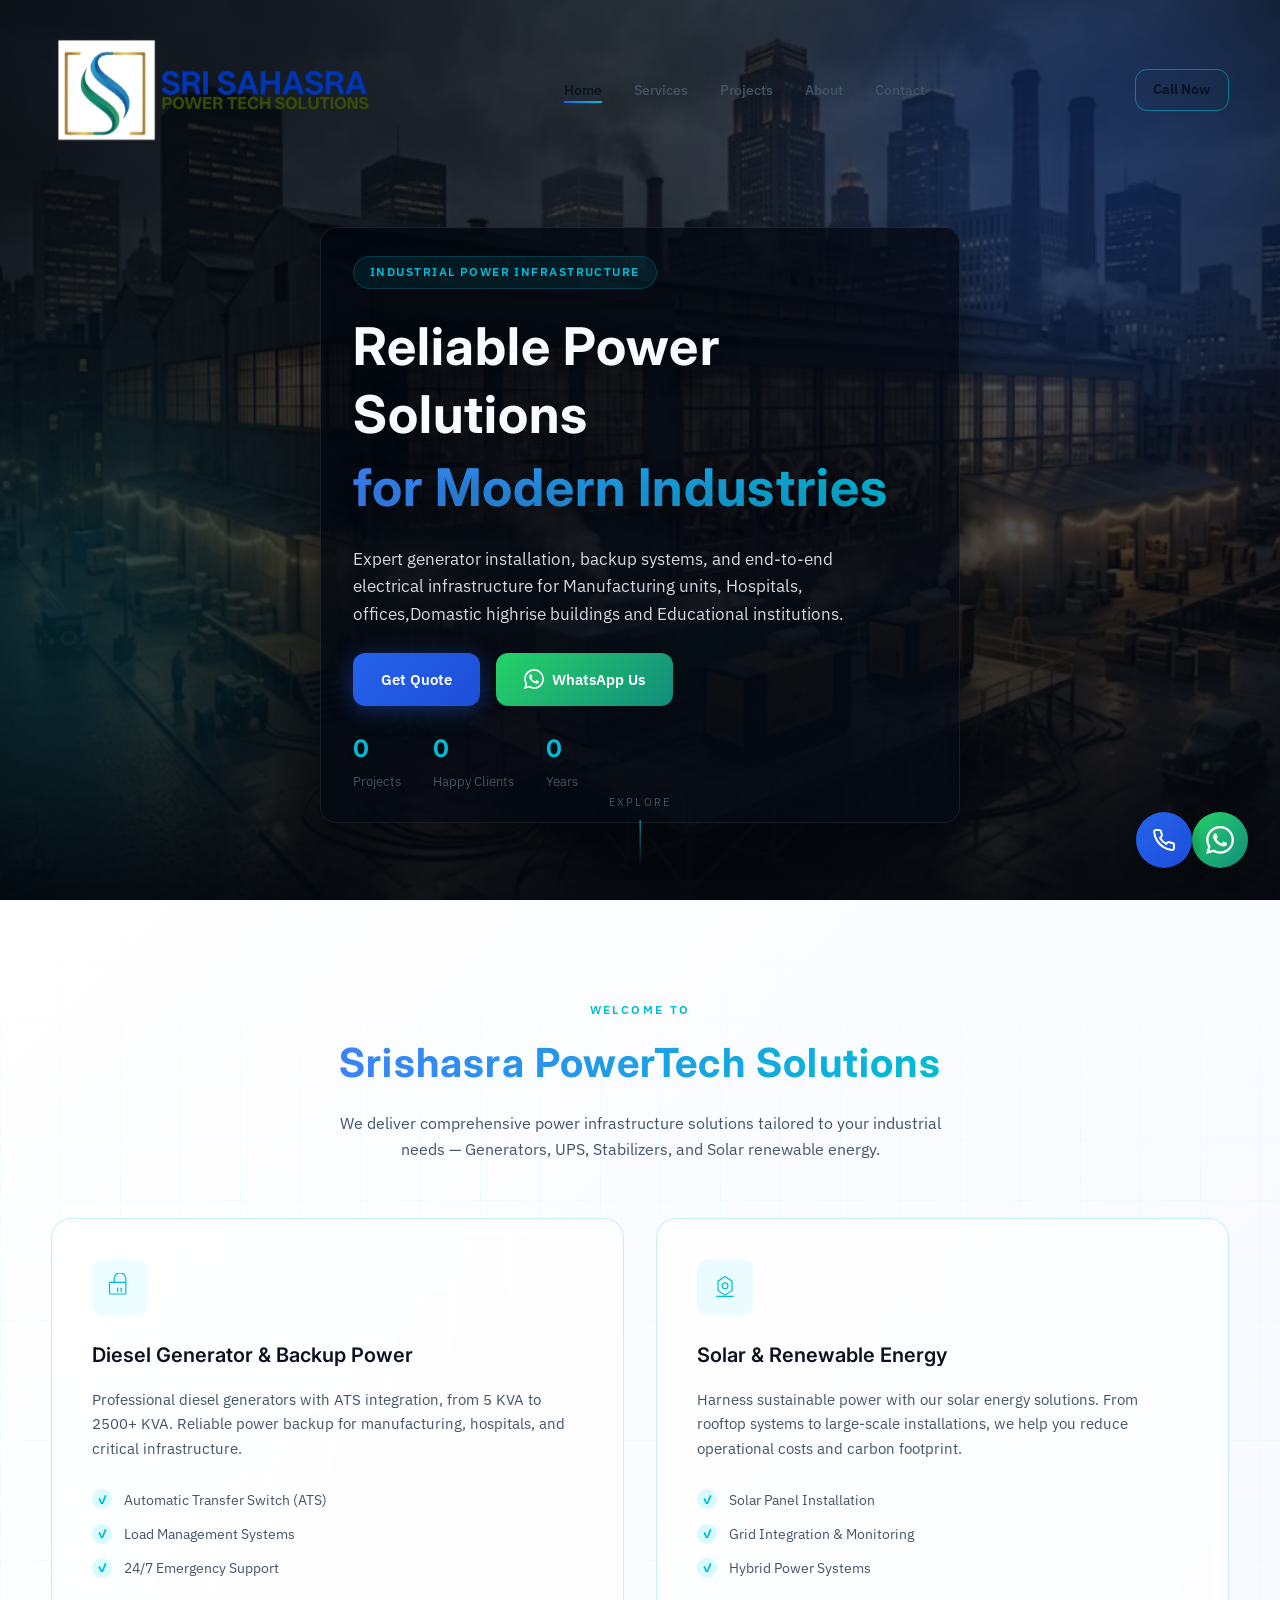
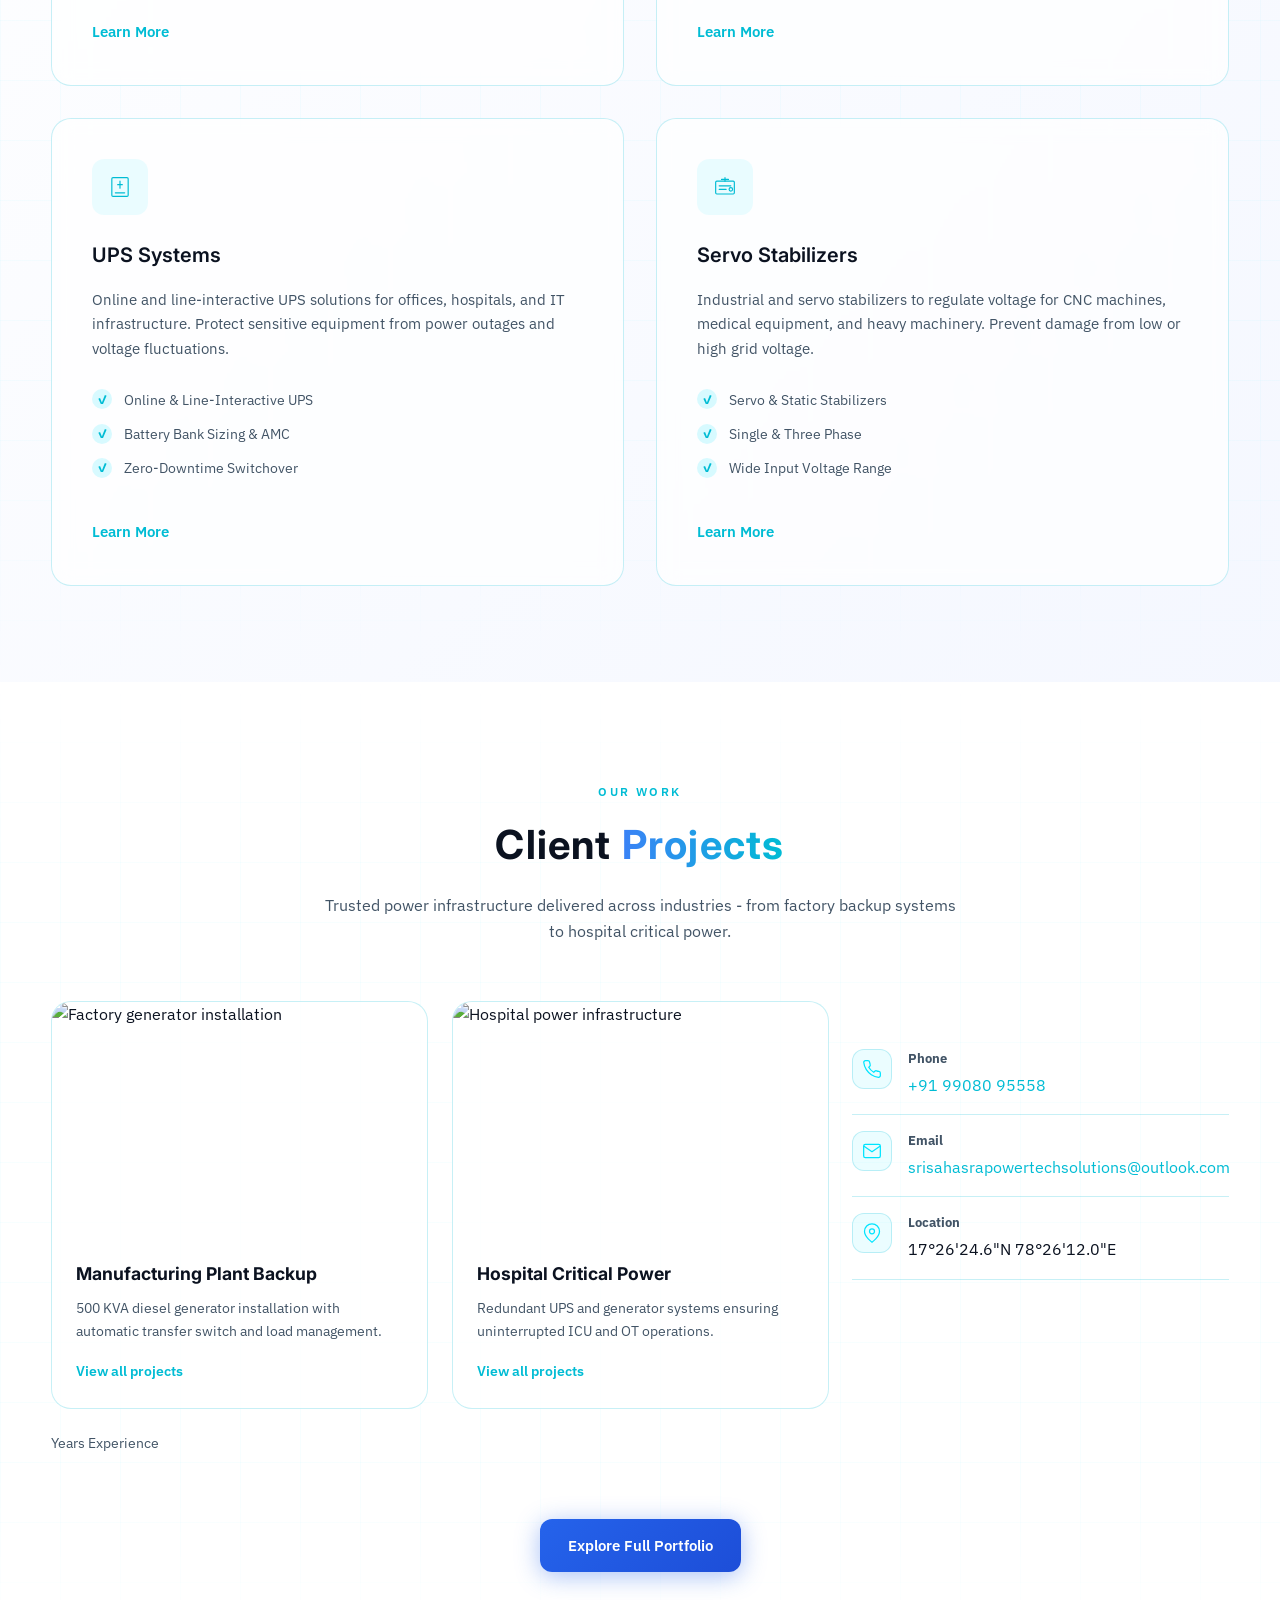
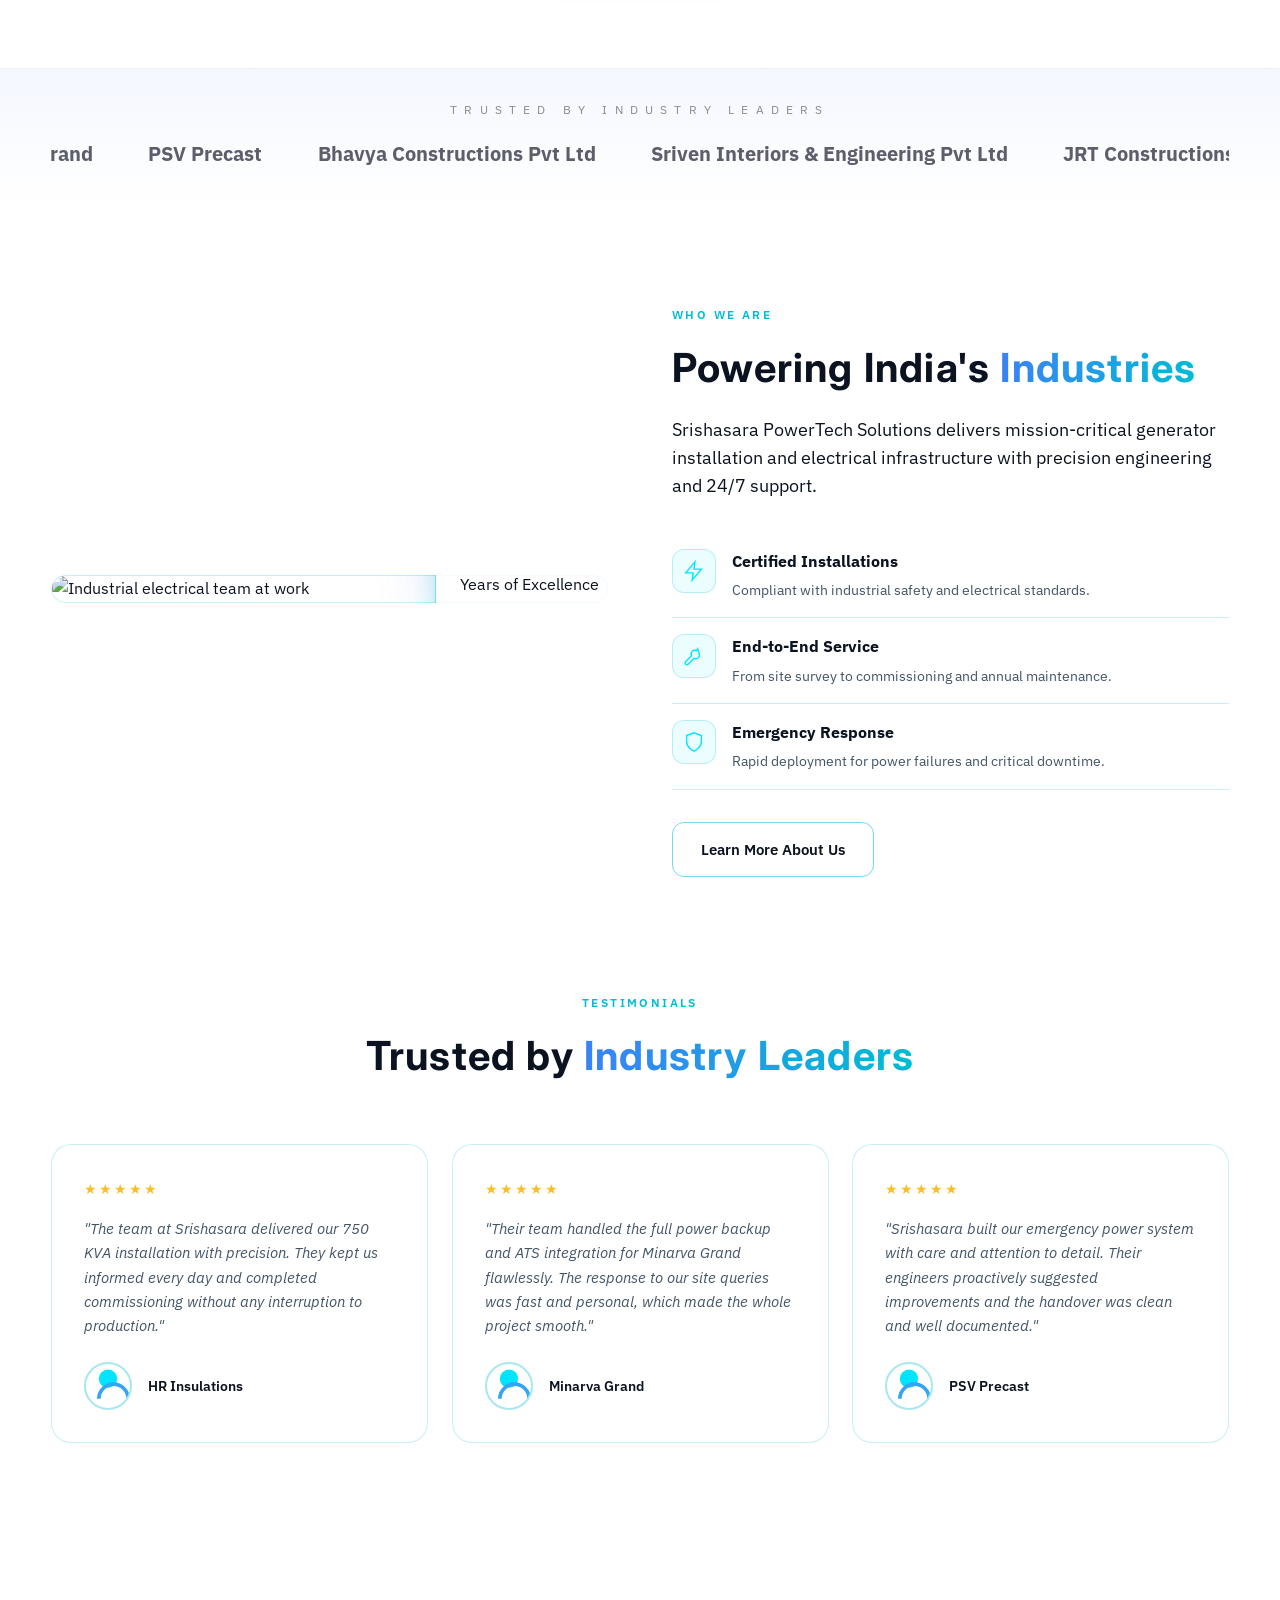
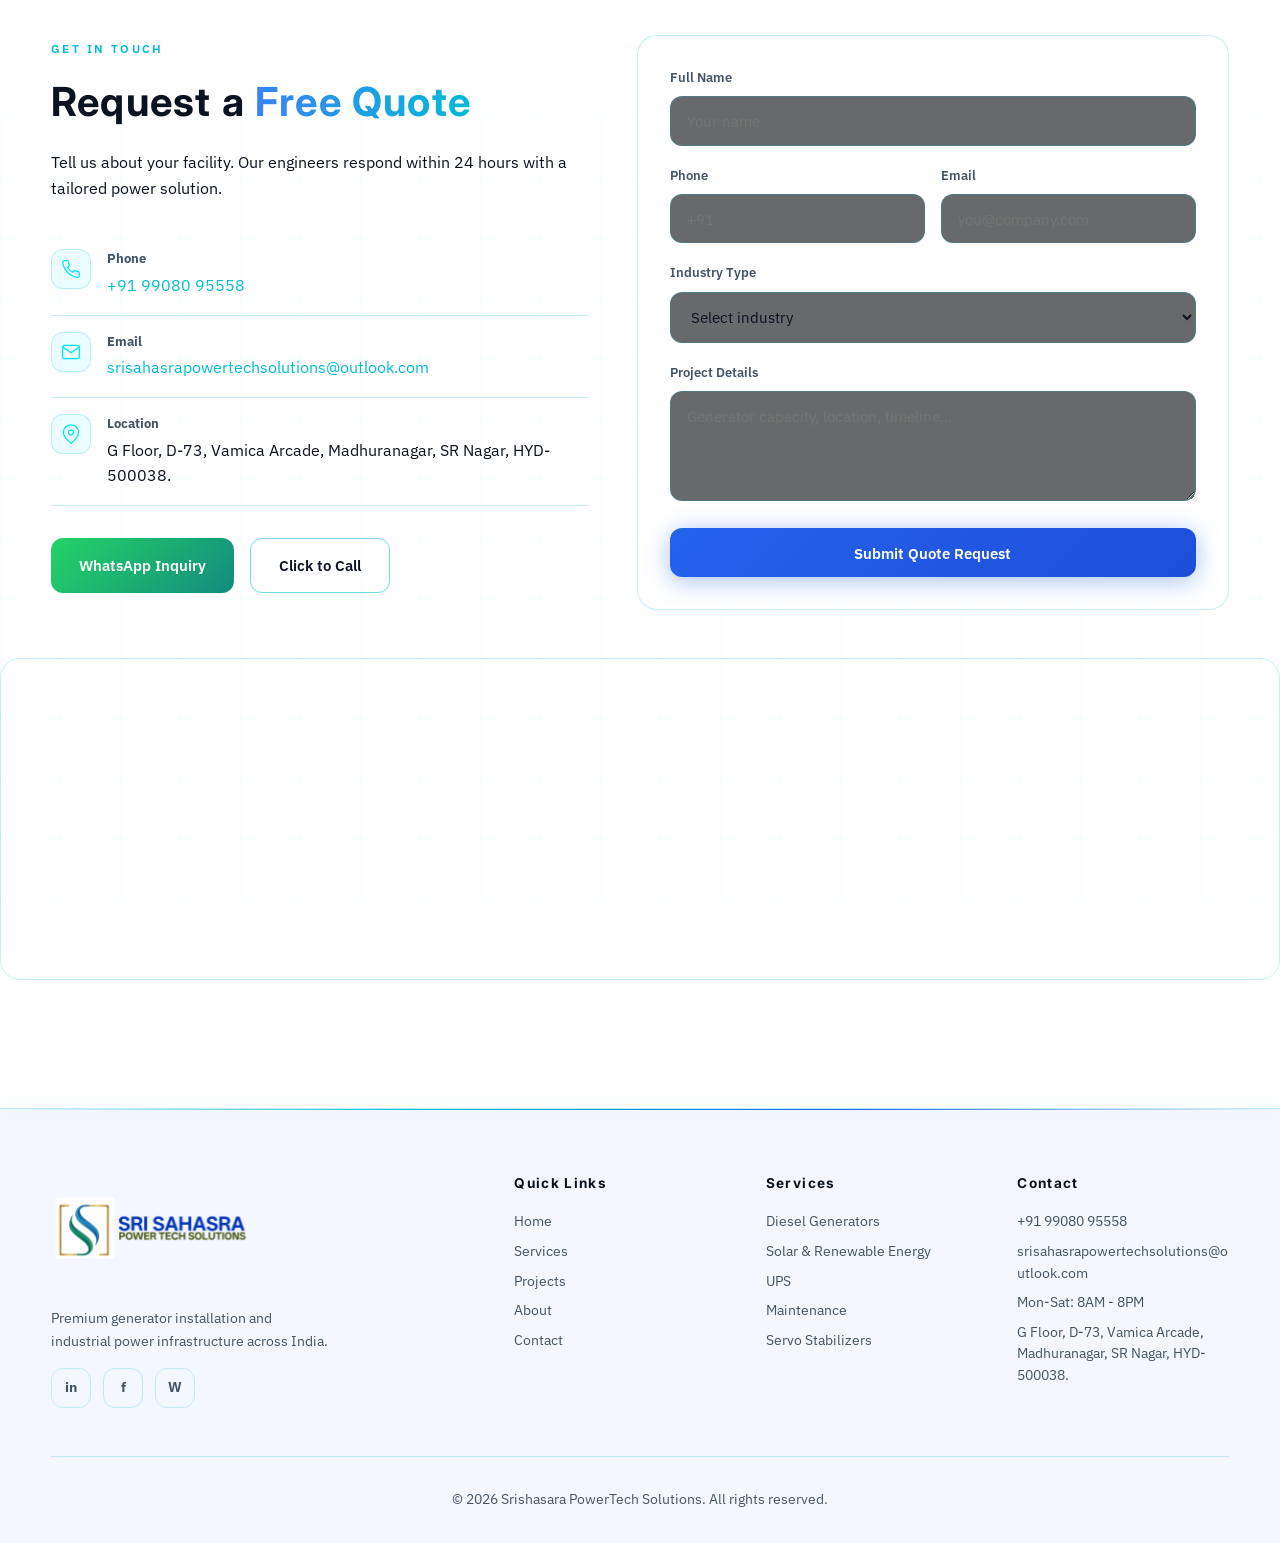
==== commit 4893a4d5: "Add files via upload" ====
--- a/index.html
+++ b/index.html
@@ -9,28 +9,17 @@
   <link rel="preconnect" href="https://fonts.googleapis.com">
   <link rel="preconnect" href="https://fonts.gstatic.com" crossorigin>
   <link href="https://fonts.googleapis.com/css2?family=IBM+Plex+Sans:wght@300;400;500;600;700&family=Inter:wght@400;500;600;700;800&display=swap" rel="stylesheet">
-  <link rel="stylesheet" href="css/styles.css?v=16">
+  <link rel="stylesheet" href="css/styles.css?v=22">
 </head>
 <body class="page-home">
   <div class="cursor-glow" aria-hidden="true"></div>
 
   <header class="header" id="header">
-    <div class="header-top">
-      <div class="header-top__contact">
-        <a href="tel:+919908095558" class="header-top__pill"><span>📞</span>+91 99080 95558</a>
-        <a href="mailto:srisahasrapowertechsolutions@outlook.com" class="header-top__pill"><span>✉️</span>srisahasrapowertechsolutions@outlook.com</a>
-      </div>
-      <div class="header-top__social">
-        <a href="https://www.facebook.com/" target="_blank" rel="noopener" class="header-top__social-link">f</a>
-        <a href="https://www.instagram.com/" target="_blank" rel="noopener" class="header-top__social-link">IG</a>
-        <a href="https://www.youtube.com/" target="_blank" rel="noopener" class="header-top__social-link">YT</a>
-      </div>
-    </div>
     <div class="container header__inner">
       <a href="index.html" class="logo logo--animated" aria-label="Sri Sahasra Power Tech Solutions">
         <span class="logo__glow-ring" aria-hidden="true"></span>
         <span class="logo__shine" aria-hidden="true"></span>
-        <img src="asserts/logo1.png" alt="Sri Sahasra Power Tech Solutions" class="logo__brand-img" width="520" height="150">
+        <img src="asserts/logo1.png" alt="Sri Sahasra Power Tech Solutions" class="logo__brand-img" width="600" height="180">
       </a>
       <nav class="nav" id="nav">
         <ul class="nav__list">
@@ -429,7 +418,7 @@
         <div class="map-placeholder__inner">
           <iframe
             title="Srishasara PowerTech location"
-            src="https://www.google.com/maps/embed?pb=!1m18!1m12!1m3!1d3806.4123205745004!2d78.4340822746281!3d17.439968501289307!2m3!1f0!2f0!3f0!3m2!1i1024!2i768!4f13.1!3m3!1m2!1s0x3bcb90dbca348e9f%3A0x9d9fee5184ebfbeb!2sG%20Floor%2C%20D-73%2C%20Vamika%20Arcade%2C%20Madhura%20Nagar%2C%20Hyderabad%2C%20Telangana%20500038!5e0!3m2!1sen!2sin!4v1779618658039!5m2!1sen!2sin"  style="border:0;" allowfullscreen="" loading="lazy" referrerpolicy="no-referrer-when-downgrade"
+            src="https://www.google.com/maps?q=G%20Floor,%20D-73,%20Vamica%20Arcade,%20Madhuranagar,%20SR%20Nagar,%20HYD-500038&output=embed"  style="border:0;" allowfullscreen="" loading="lazy" referrerpolicy="no-referrer-when-downgrade"
             width="100%"
             height="320"
             style="border:0;"
@@ -447,9 +436,8 @@
     <div class="container">
       <div class="footer__grid">
         <div class="footer__brand">
-          <a href="index.html" class="logo logo--footer">
-            <span class="logo__icon"><svg viewBox="0 0 40 40" fill="none"><path d="M20 4L8 12v16l12 8 12-8V12L20 4z" stroke="currentColor" stroke-width="1.5"/><path d="M20 12v16M14 16h12" stroke="currentColor" stroke-width="1.5"/></svg></span>
-            <span class="logo__text"><strong>Srishasara</strong><small>PowerTech Solutions</small></span>
+          <a href="index.html" class="logo logo--footer" aria-label="Sri Sahasra Power Tech Solutions">
+            <img src="asserts/logo1.png" alt="Sri Sahasra Power Tech Solutions" class="logo__brand-img logo__brand-img--footer" width="420" height="110">
           </a>
           <p>Premium generator installation and industrial power infrastructure across India.</p>
           <div class="footer__social">
@@ -471,11 +459,11 @@
         <div class="footer__col">
           <h4>Services</h4>
           <ul>
-            <li><a href="services.html#installation">Diesel Generators </a></li>
+            <li><a href="services.html#installation">Diesel Generators</a></li>
             <li><a href="services.html#solar">Solar &amp; Renewable Energy</a></li>
-            <li><a href="services.html#solar">UPS</a></li>
+            <li><a href="services.html#ups">UPS</a></li>
             <li><a href="services.html#maintenance">Maintenance</a></li>
-            <li><a href="services.html#emergency">Servo Stabilizers</a></li>
+            <li><a href="services.html#stabilizer">Servo Stabilizers</a></li>
           </ul>
         </div>
         <div class="footer__col">
--- a/css/styles.css
+++ b/css/styles.css
@@ -19,8 +19,8 @@
   --gradient-hero: linear-gradient(135deg, rgba(37, 99, 235, 0.25) 0%, rgba(0, 229, 255, 0.08) 50%, transparent 100%);
   --font-heading: 'Inter', sans-serif;
   --font-body: 'IBM Plex Sans', sans-serif;
-  --header-h: 160px;
-  --header-total-h: 240px;
+  --header-h: 190px;
+  --header-total-h: 190px;
   --radius: 12px;
   --radius-lg: 20px;
   --transition: 0.35s cubic-bezier(0.4, 0, 0.2, 1);
@@ -182,9 +182,9 @@
   position: relative;
   z-index: 2;
   display: block;
-  height: 150px;
+  height: 180px;
   width: auto;
-  max-width: min(520px, 62vw);
+  max-width: min(600px, 64vw);
   object-fit: contain;
   transform-origin: left center;
   will-change: transform, opacity, filter;
@@ -193,10 +193,10 @@
 
 .logo__glow-ring {
   position: absolute;
-  left: 14px;
+  left: 16px;
   top: 50%;
-  width: 118px;
-  height: 118px;
+  width: 140px;
+  height: 140px;
   transform: translateY(-50%);
   border-radius: 12px;
   background: radial-gradient(circle, rgba(0, 229, 255, 0.22), transparent 70%);
@@ -1163,8 +1163,41 @@
   grid-column: 1 / -1;
   display: grid;
   grid-template-columns: auto 1fr auto;
-  gap: 2rem;
+  gap: 0.5rem 2rem;
   align-items: center;
+}
+
+.service-card--wide .service-card__icon {
+  grid-column: 1;
+  grid-row: 1 / span 3;
+  margin-bottom: 0;
+  align-self: start;
+}
+
+.service-card--wide h3 {
+  grid-column: 2;
+  grid-row: 1;
+  margin-bottom: 0;
+}
+
+.service-card--wide p {
+  grid-column: 2;
+  grid-row: 2;
+  margin-bottom: 0;
+}
+
+.service-card--wide .service-card__list {
+  grid-column: 2;
+  grid-row: 3;
+  margin-bottom: 0;
+}
+
+.service-card--wide .btn,
+.service-card--wide .service-card__link {
+  grid-column: 3;
+  grid-row: 1 / span 3;
+  align-self: center;
+  white-space: nowrap;
 }
 
 .service-card__glow {
@@ -1629,6 +1662,26 @@
   max-width: 280px;
 }
 
+.logo--footer {
+  display: inline-flex;
+  align-items: center;
+}
+
+.logo__brand-img--footer {
+  display: block;
+  height: 110px;
+  width: auto;
+  max-width: min(420px, 92vw);
+  object-fit: contain;
+}
+
+.footer__bottom-logo {
+  display: inline-flex;
+  align-items: center;
+  justify-content: center;
+  margin-bottom: 1rem;
+}
+
 .footer__social {
   display: flex;
   gap: 0.75rem;
@@ -1652,6 +1705,10 @@
   color: var(--cyan);
 }
 
+.footer__col {
+  min-width: 0;
+}
+
 .footer__col h4 {
   font-family: var(--font-heading);
   font-size: 0.85rem;
@@ -1660,11 +1717,23 @@
   color: var(--text);
 }
 
-.footer__col li { margin-bottom: 0.5rem; }
+.footer__col ul {
+  list-style: none;
+  padding: 0;
+  margin: 0;
+}
+
+.footer__col li {
+  margin-bottom: 0.5rem;
+  line-height: 1.5;
+  color: var(--text-muted);
+  font-size: 0.9rem;
+}
 
 .footer__col a {
   color: var(--text-muted);
   font-size: 0.9rem;
+  word-break: break-word;
 }
 
 .footer__bottom {
@@ -1752,27 +1821,52 @@
 
 /* Large Desktop (1024px - 1199px) */
 @media (max-width: 1024px) {
-  :root { --header-h: 130px; --header-total-h: 190px; }
+  :root { --header-h: 155px; --header-total-h: 155px; }
 
   .hero { padding: calc(var(--header-total-h) + 1.5rem) 0 3rem; }
   .hero__title { font-size: clamp(1.75rem, 4vw, 2.75rem); }
   .hero__content { max-width: 100%; }
 
   .logo__brand-img {
-    height: 110px;
-    max-width: min(420px, 58vw);
+    height: 132px;
+    max-width: min(500px, 60vw);
   }
   
   .about-split { grid-template-columns: 1fr; gap: 2.5rem; }
   .about-split__badge { bottom: -0.5rem; right: -0.5rem; }
   
   .contact-grid { grid-template-columns: 1fr; gap: 2rem; }
-  .footer__grid { grid-template-columns: 1fr 1fr; gap: 2rem; }
+  .footer__grid {
+    grid-template-columns: repeat(3, minmax(0, 1fr));
+    gap: 2rem;
+  }
+  .footer__brand { grid-column: 1 / -1; }
   
   .service-card--wide {
     grid-template-columns: 1fr;
-    text-align: center;
-    gap: 1.5rem;
+    gap: 1rem;
+    text-align: left;
+  }
+
+  .service-card--wide .service-card__icon,
+  .service-card--wide h3,
+  .service-card--wide p,
+  .service-card--wide .service-card__list,
+  .service-card--wide .btn,
+  .service-card--wide .service-card__link {
+    grid-column: 1;
+    grid-row: auto;
+    align-self: auto;
+  }
+
+  .service-card--wide .service-card__icon {
+    margin-bottom: 0.5rem;
+  }
+
+  .service-card--wide .btn,
+  .service-card--wide .service-card__link {
+    width: 100%;
+    white-space: normal;
   }
   
   .projects-preview { grid-template-columns: repeat(2, 1fr); gap: 1.25rem; }
@@ -1781,7 +1875,7 @@
 
 /* Tablet (768px - 1023px) */
 @media (max-width: 1023px) {
-  :root { --header-h: 108px; --header-total-h: 168px; }
+  :root { --header-h: 130px; --header-total-h: 130px; }
 
   .hamburger { display: flex; }
   .header__cta { display: none; }
@@ -1792,19 +1886,19 @@
   }
 
   .logo__brand-img {
-    height: 88px;
-    max-width: min(340px, 52vw);
+    height: 108px;
+    max-width: min(400px, 54vw);
   }
 
   .logo__glow-ring {
     left: 10px;
-    width: 72px;
-    height: 72px;
+    width: 88px;
+    height: 88px;
   }
 
   .logo__shine {
     left: 8px;
-    width: 88px;
+    width: 104px;
     top: 6px;
     bottom: 6px;
   }
@@ -1893,7 +1987,10 @@
   .gallery-card__images.single img { height: 280px; }
   .gallery-card__info { padding: 1.5rem; }
   
-  .footer__grid { grid-template-columns: 1fr 1fr; gap: 1.5rem; }
+  .footer__grid {
+    grid-template-columns: repeat(3, minmax(0, 1fr));
+    gap: 1.5rem;
+  }
   .footer__brand { grid-column: 1 / -1; }
   
   .fab--call { right: 1.5rem; bottom: 5rem; }
@@ -1909,25 +2006,25 @@
 /* Small Tablet / Large Mobile (640px - 767px) */
 @media (max-width: 767px) {
   :root {
-    --header-h: 92px;
-    --header-total-h: 148px;
+    --header-h: 110px;
+    --header-total-h: 110px;
     --container: min(94vw, 800px);
   }
 
   .logo__brand-img {
-    height: 68px;
-    max-width: min(260px, 48vw);
+    height: 84px;
+    max-width: min(300px, 50vw);
   }
 
   .logo__glow-ring {
     left: 8px;
-    width: 56px;
-    height: 56px;
+    width: 68px;
+    height: 68px;
   }
 
   .logo__shine {
     left: 6px;
-    width: 68px;
+    width: 80px;
   }
 
   .header-top {
@@ -2049,6 +2146,23 @@
     gap: 1rem;
     text-align: left;
   }
+
+  .service-card--wide .service-card__icon,
+  .service-card--wide h3,
+  .service-card--wide p,
+  .service-card--wide .service-card__list,
+  .service-card--wide .btn,
+  .service-card--wide .service-card__link {
+    grid-column: 1;
+    grid-row: auto;
+    align-self: auto;
+  }
+
+  .service-card--wide .btn,
+  .service-card--wide .service-card__link {
+    width: 100%;
+    white-space: normal;
+  }
   
   .testimonials-grid { grid-template-columns: 1fr; gap: 1rem; }
   .testimonial-card { padding: 1.25rem; }
@@ -2136,8 +2250,8 @@
 /* Mobile (480px - 639px) */
 @media (max-width: 639px) {
   :root {
-    --header-h: 82px;
-    --header-total-h: 132px;
+    --header-h: 98px;
+    --header-total-h: 98px;
     --container: min(94vw, 700px);
   }
 
@@ -2151,19 +2265,19 @@
   }
 
   .logo__brand-img {
-    height: 56px;
-    max-width: min(220px, 46vw);
+    height: 68px;
+    max-width: min(250px, 48vw);
   }
 
   .logo__glow-ring {
     left: 6px;
-    width: 46px;
-    height: 46px;
+    width: 54px;
+    height: 54px;
   }
 
   .logo__shine {
     left: 5px;
-    width: 54px;
+    width: 64px;
     top: 4px;
     bottom: 4px;
   }
@@ -2324,6 +2438,11 @@
   .footer { padding: 2.5rem 1rem 1rem; }
   .footer__grid { grid-template-columns: 1fr; gap: 1.25rem; }
   .footer__brand p { font-size: 0.8rem; margin: 0.75rem 0; }
+
+  .logo__brand-img--footer {
+    height: 88px;
+    max-width: min(340px, 88vw);
+  }
   .footer__col h4 { font-size: 0.75rem; margin-bottom: 0.6rem; }
   .footer__col li { margin-bottom: 0.3rem; }
   .footer__col a { font-size: 0.8rem; }
@@ -2395,8 +2514,8 @@
 /* Extra Small Mobile (320px - 479px) */
 @media (max-width: 479px) {
   :root {
-    --header-h: 74px;
-    --header-total-h: 118px;
+    --header-h: 88px;
+    --header-total-h: 88px;
     --container: min(95vw, 600px);
   }
 
@@ -2410,19 +2529,19 @@
   }
 
   .logo__brand-img {
-    height: 48px;
-    max-width: min(190px, 44vw);
+    height: 58px;
+    max-width: min(220px, 46vw);
   }
 
   .logo__glow-ring {
     left: 5px;
-    width: 38px;
-    height: 38px;
+    width: 46px;
+    height: 46px;
   }
 
   .logo__shine {
     left: 4px;
-    width: 46px;
+    width: 54px;
     top: 3px;
     bottom: 3px;
   }
